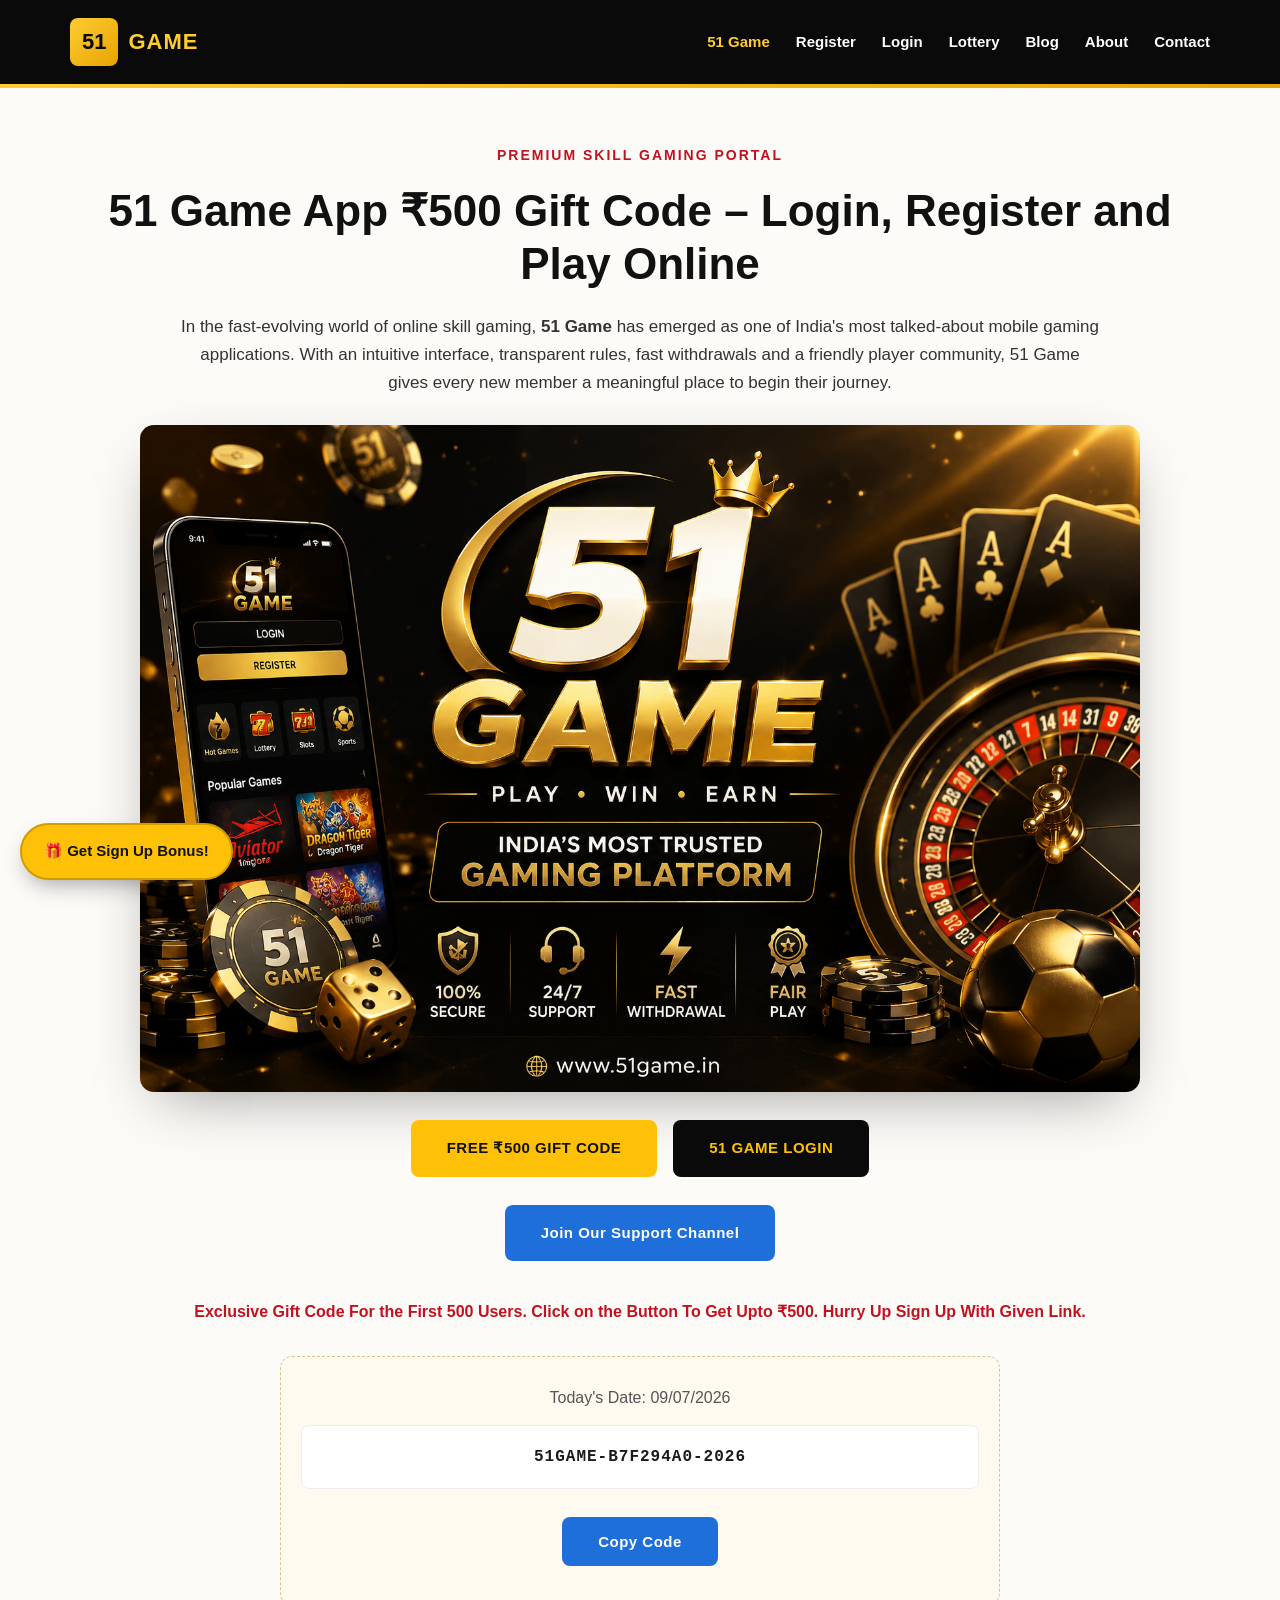
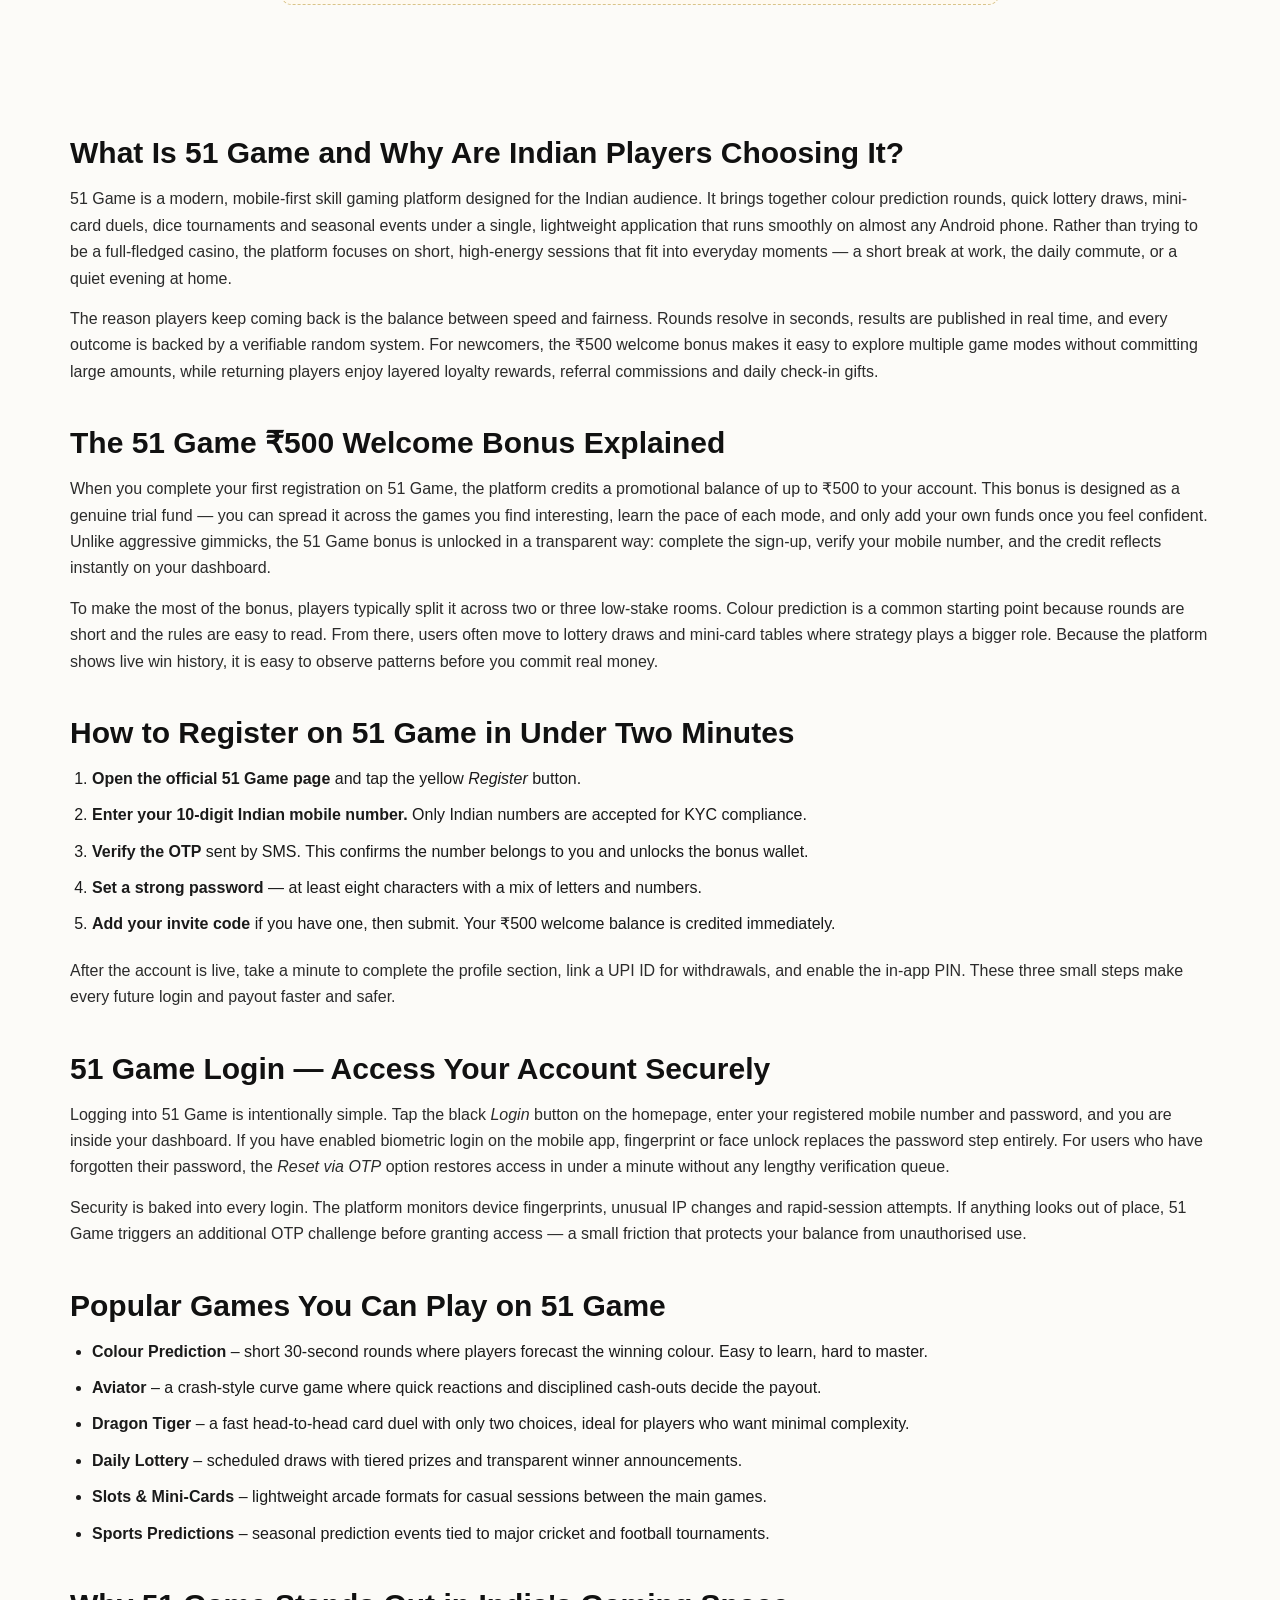
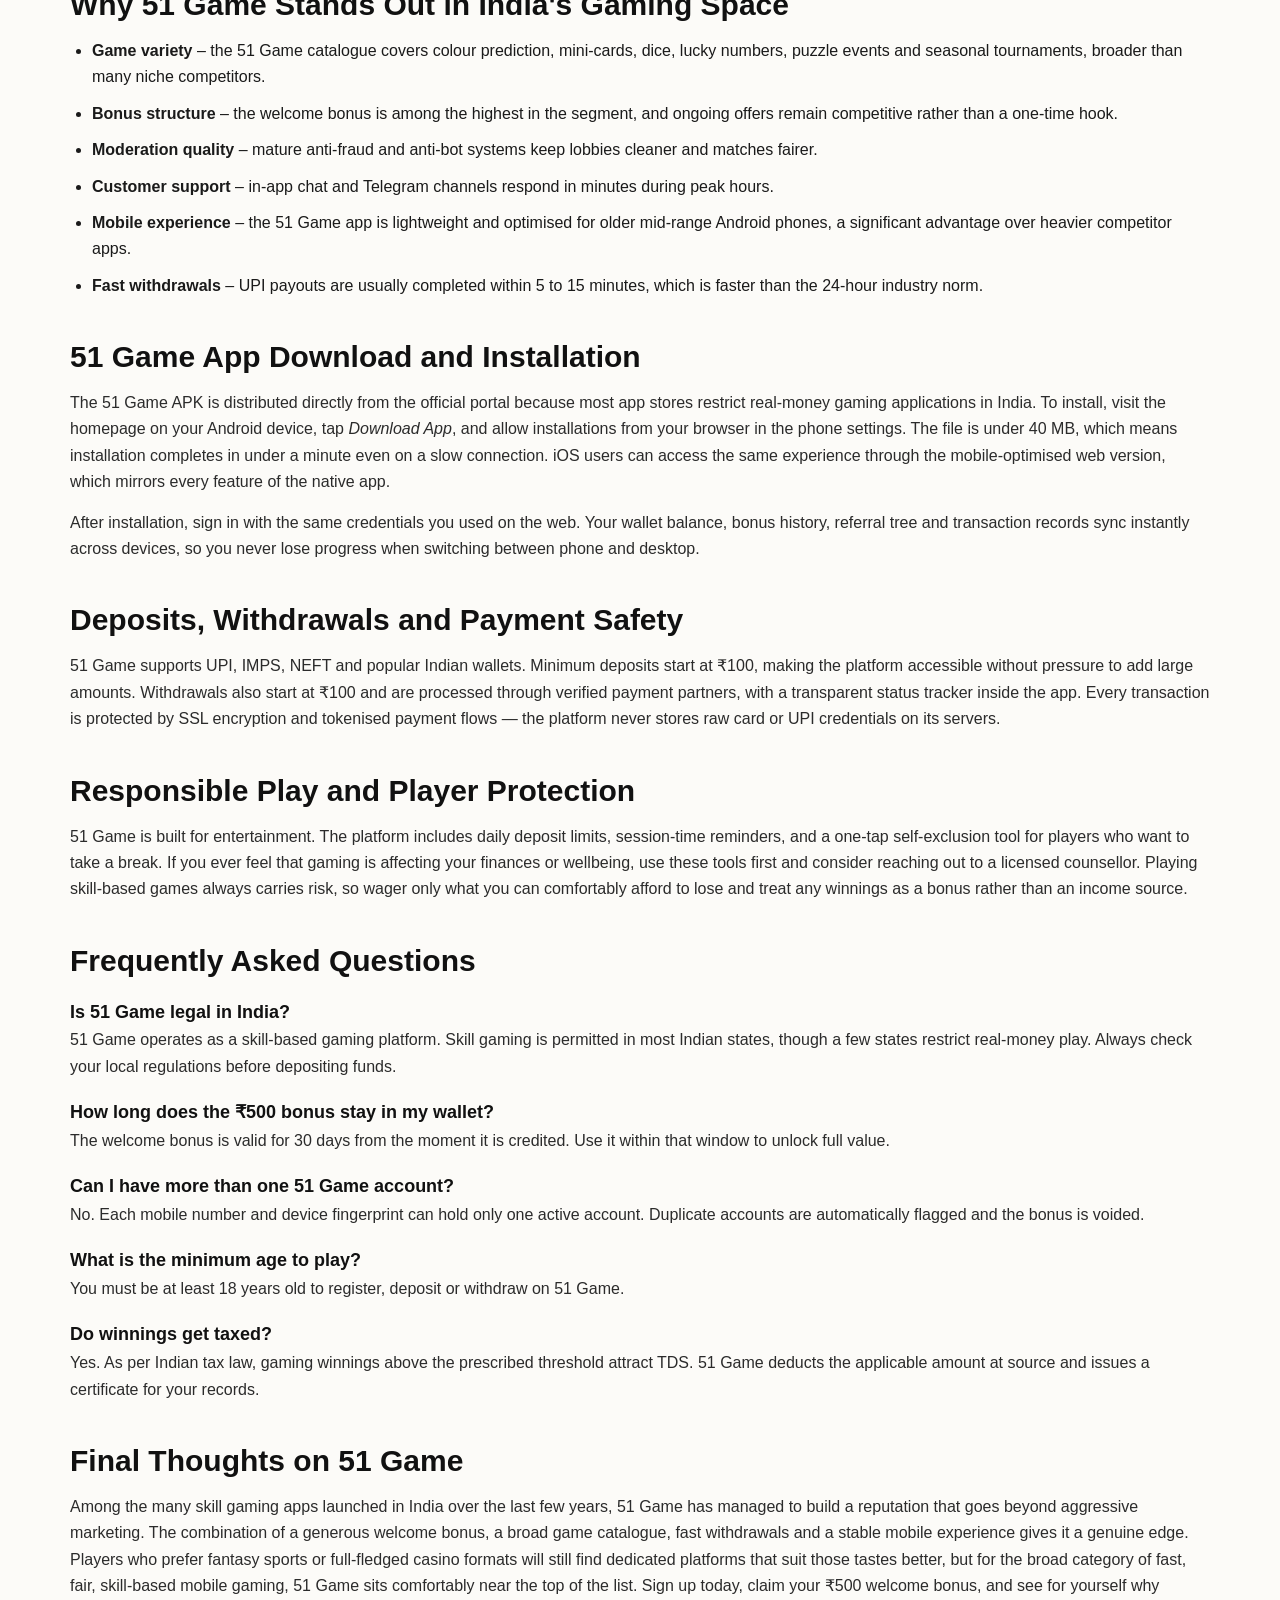
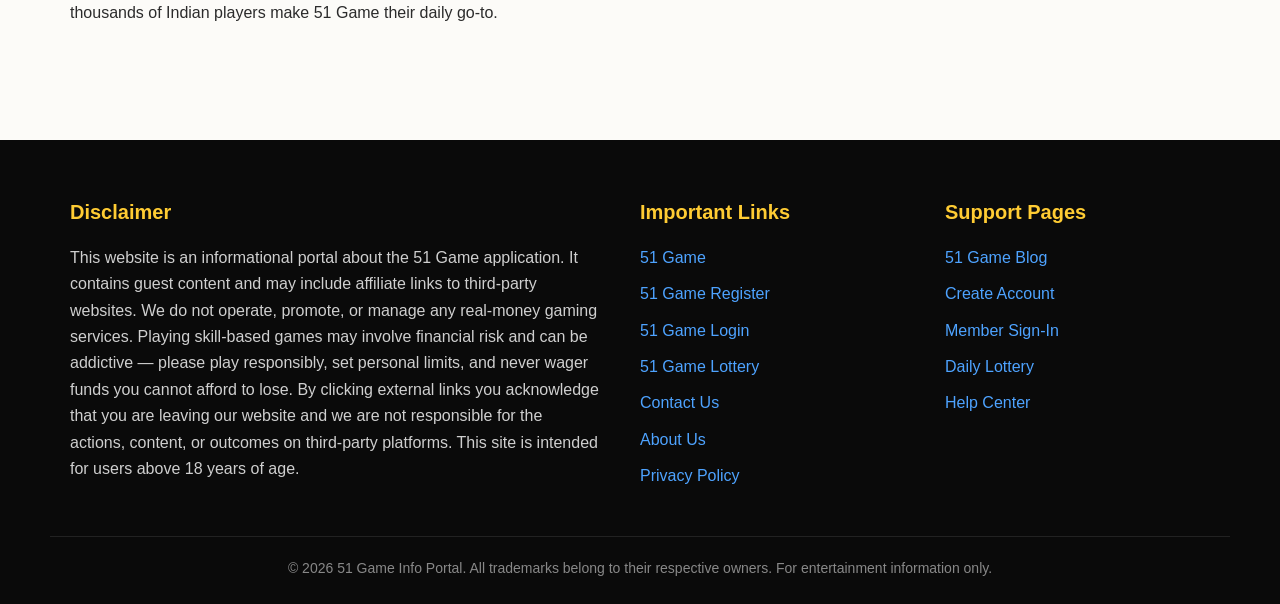
==== index.html @ 739ae926 "Add files via upload" ====
<!DOCTYPE html>
<html lang="en">
<head>
<meta charset="UTF-8">
<meta name="viewport" content="width=device-width, initial-scale=1.0">
<title>51 Game App ₹500 Bonus – Login, Register & Play Online | 51Game.in</title>
<meta name="description" content="51 Game is India's most trusted skill gaming platform. Get ₹500 sign-up bonus, fast withdrawals, 24/7 support & 100% secure play. Login, register & win daily.">
<meta name="keywords" content="51 Game, 51 Game App, 51 Game Login, 51 Game Register, 51 Game Bonus, 51game.in, 51 Game Download, 51 Game Colour Prediction, India Gaming App">
<meta name="author" content="51 Game Info Portal">
<meta name="robots" content="index, follow, max-snippet:-1, max-image-preview:large">
<link rel="canonical" href="https://51game.in/">

<!-- Open Graph -->
<meta property="og:type" content="website">
<meta property="og:site_name" content="51 Game">
<meta property="og:title" content="51 Game App ₹500 Bonus – Login, Register & Play Online">
<meta property="og:description" content="India's most trusted skill gaming platform. Claim your ₹500 welcome bonus, enjoy fast withdrawals and 24/7 support.">
<meta property="og:url" content="https://51game.in/">
<meta property="og:image" content="https://51game.in/images/51game-hero.png">
<meta property="og:image:width" content="1536">
<meta property="og:image:height" content="1024">
<meta property="og:locale" content="en_IN">

<!-- Twitter -->
<meta name="twitter:card" content="summary_large_image">
<meta name="twitter:title" content="51 Game App ₹500 Bonus – Login, Register & Play Online">
<meta name="twitter:description" content="India's most trusted skill gaming platform. Get ₹500 sign-up bonus and fast payouts.">
<meta name="twitter:image" content="https://51game.in/images/51game-hero.png">

<link rel="icon" href="/favicon.ico" type="image/x-icon">
<link rel="preload" as="image" href="images/51game-hero.png">

<!-- JSON-LD -->
<script type="application/ld+json">
{
  "@context": "https://schema.org",
  "@graph": [
    {
      "@type": "WebSite",
      "@id": "https://51game.in/#website",
      "url": "https://51game.in/",
      "name": "51 Game",
      "description": "51 Game India — skill gaming portal with ₹500 welcome bonus.",
      "inLanguage": "en-IN"
    },
    {
      "@type": "Organization",
      "@id": "https://51game.in/#org",
      "name": "51 Game",
      "url": "https://51game.in/",
      "logo": "https://51game.in/images/51game-hero.png",
      "sameAs": ["https://51game.in/"]
    },
    {
      "@type": "MobileApplication",
      "name": "51 Game App",
      "operatingSystem": "ANDROID",
      "applicationCategory": "GameApplication",
      "offers": {"@type": "Offer", "price": "0", "priceCurrency": "INR"},
      "aggregateRating": {"@type": "AggregateRating", "ratingValue": "4.8", "reviewCount": "12480"}
    },
    {
      "@type": "FAQPage",
      "mainEntity": [
        {"@type":"Question","name":"What is 51 Game?","acceptedAnswer":{"@type":"Answer","text":"51 Game is a skill-based mobile gaming platform in India offering colour prediction, lottery, mini-cards, dice and more with a ₹500 welcome bonus."}},
        {"@type":"Question","name":"How to register on 51 Game?","acceptedAnswer":{"@type":"Answer","text":"Click the Register button, enter your mobile number, verify OTP and set a secure password to start playing."}},
        {"@type":"Question","name":"Is 51 Game safe?","acceptedAnswer":{"@type":"Answer","text":"Yes, 51 Game uses SSL encryption, anti-fraud systems and verified payment gateways to keep every transaction secure."}},
        {"@type":"Question","name":"How fast are withdrawals?","acceptedAnswer":{"@type":"Answer","text":"Most 51 Game withdrawals are processed within 5-15 minutes to UPI or bank accounts."}}
      ]
    }
  ]
}
</script>

<link rel="stylesheet" href="styles.css">
</head>
<body>

<header class="site-header">
  <div class="container nav">
    <a href="/" class="logo" aria-label="51 Game Home">
      <span class="logo-mark">51</span><span class="logo-text">GAME</span>
    </a>
    <nav aria-label="Primary">
      <ul class="menu">
        <li><a href="#home" class="active">51 Game</a></li>
        <li><a href="#register">Register</a></li>
        <li><a href="#login">Login</a></li>
        <li><a href="#lottery">Lottery</a></li>
        <li><a href="#blog">Blog</a></li>
        <li><a href="#about">About</a></li>
        <li><a href="#contact">Contact</a></li>
      </ul>
    </nav>
  </div>
  <div class="header-stripe" aria-hidden="true"></div>
</header>

<main id="home">
  <section class="hero container">
    <p class="eyebrow">PREMIUM SKILL GAMING PORTAL</p>
    <h1>51 Game App ₹500 Gift Code – Login, Register and Play Online</h1>
    <p class="lede">
      In the fast-evolving world of online skill gaming, <strong>51 Game</strong> has emerged as one of India's most talked-about mobile gaming applications. With an intuitive interface, transparent rules, fast withdrawals and a friendly player community, 51 Game gives every new member a meaningful place to begin their journey.
    </p>

    <figure class="hero-figure">
      <img src="images/51game-hero.png" alt="51 Game India's most trusted gaming platform — play, win and earn with 100% secure, 24/7 support, fast withdrawal and fair play." width="1536" height="1024" loading="eager" fetchpriority="high">
    </figure>

    <div class="cta-row">
      <a href="#register" class="btn btn-gold">FREE ₹500 GIFT CODE</a>
      <a href="#login" class="btn btn-dark">51 GAME LOGIN</a>
    </div>
    <a href="#support" class="btn btn-blue">Join Our Support Channel</a>

    <p class="notice">Exclusive Gift Code For the First 500 Users. Click on the Button To Get Upto ₹500. Hurry Up Sign Up With Given Link.</p>

    <div class="code-card">
      <p class="code-date">Today's Date: <span id="today">09/07/2026</span></p>
      <div class="code-box" id="giftCode">51GAME-B7F294A0-2026</div>
      <button class="btn btn-blue" onclick="navigator.clipboard&&navigator.clipboard.writeText(document.getElementById('giftCode').innerText)">Copy Code</button>
    </div>
  </section>

  <section class="section container" id="about">
    <h2>What Is 51 Game and Why Are Indian Players Choosing It?</h2>
    <p>51 Game is a modern, mobile-first skill gaming platform designed for the Indian audience. It brings together colour prediction rounds, quick lottery draws, mini-card duels, dice tournaments and seasonal events under a single, lightweight application that runs smoothly on almost any Android phone. Rather than trying to be a full-fledged casino, the platform focuses on short, high-energy sessions that fit into everyday moments — a short break at work, the daily commute, or a quiet evening at home.</p>
    <p>The reason players keep coming back is the balance between speed and fairness. Rounds resolve in seconds, results are published in real time, and every outcome is backed by a verifiable random system. For newcomers, the ₹500 welcome bonus makes it easy to explore multiple game modes without committing large amounts, while returning players enjoy layered loyalty rewards, referral commissions and daily check-in gifts.</p>

    <h2>The 51 Game ₹500 Welcome Bonus Explained</h2>
    <p>When you complete your first registration on 51 Game, the platform credits a promotional balance of up to ₹500 to your account. This bonus is designed as a genuine trial fund — you can spread it across the games you find interesting, learn the pace of each mode, and only add your own funds once you feel confident. Unlike aggressive gimmicks, the 51 Game bonus is unlocked in a transparent way: complete the sign-up, verify your mobile number, and the credit reflects instantly on your dashboard.</p>
    <p>To make the most of the bonus, players typically split it across two or three low-stake rooms. Colour prediction is a common starting point because rounds are short and the rules are easy to read. From there, users often move to lottery draws and mini-card tables where strategy plays a bigger role. Because the platform shows live win history, it is easy to observe patterns before you commit real money.</p>

    <h2>How to Register on 51 Game in Under Two Minutes</h2>
    <ol>
      <li><strong>Open the official 51 Game page</strong> and tap the yellow <em>Register</em> button.</li>
      <li><strong>Enter your 10-digit Indian mobile number.</strong> Only Indian numbers are accepted for KYC compliance.</li>
      <li><strong>Verify the OTP</strong> sent by SMS. This confirms the number belongs to you and unlocks the bonus wallet.</li>
      <li><strong>Set a strong password</strong> — at least eight characters with a mix of letters and numbers.</li>
      <li><strong>Add your invite code</strong> if you have one, then submit. Your ₹500 welcome balance is credited immediately.</li>
    </ol>
    <p>After the account is live, take a minute to complete the profile section, link a UPI ID for withdrawals, and enable the in-app PIN. These three small steps make every future login and payout faster and safer.</p>

    <h2>51 Game Login — Access Your Account Securely</h2>
    <p>Logging into 51 Game is intentionally simple. Tap the black <em>Login</em> button on the homepage, enter your registered mobile number and password, and you are inside your dashboard. If you have enabled biometric login on the mobile app, fingerprint or face unlock replaces the password step entirely. For users who have forgotten their password, the <em>Reset via OTP</em> option restores access in under a minute without any lengthy verification queue.</p>
    <p>Security is baked into every login. The platform monitors device fingerprints, unusual IP changes and rapid-session attempts. If anything looks out of place, 51 Game triggers an additional OTP challenge before granting access — a small friction that protects your balance from unauthorised use.</p>

    <h2>Popular Games You Can Play on 51 Game</h2>
    <ul class="feature-list">
      <li><strong>Colour Prediction</strong> – short 30-second rounds where players forecast the winning colour. Easy to learn, hard to master.</li>
      <li><strong>Aviator</strong> – a crash-style curve game where quick reactions and disciplined cash-outs decide the payout.</li>
      <li><strong>Dragon Tiger</strong> – a fast head-to-head card duel with only two choices, ideal for players who want minimal complexity.</li>
      <li><strong>Daily Lottery</strong> – scheduled draws with tiered prizes and transparent winner announcements.</li>
      <li><strong>Slots & Mini-Cards</strong> – lightweight arcade formats for casual sessions between the main games.</li>
      <li><strong>Sports Predictions</strong> – seasonal prediction events tied to major cricket and football tournaments.</li>
    </ul>

    <h2>Why 51 Game Stands Out in India's Gaming Space</h2>
    <ul class="feature-list">
      <li><strong>Game variety</strong> – the 51 Game catalogue covers colour prediction, mini-cards, dice, lucky numbers, puzzle events and seasonal tournaments, broader than many niche competitors.</li>
      <li><strong>Bonus structure</strong> – the welcome bonus is among the highest in the segment, and ongoing offers remain competitive rather than a one-time hook.</li>
      <li><strong>Moderation quality</strong> – mature anti-fraud and anti-bot systems keep lobbies cleaner and matches fairer.</li>
      <li><strong>Customer support</strong> – in-app chat and Telegram channels respond in minutes during peak hours.</li>
      <li><strong>Mobile experience</strong> – the 51 Game app is lightweight and optimised for older mid-range Android phones, a significant advantage over heavier competitor apps.</li>
      <li><strong>Fast withdrawals</strong> – UPI payouts are usually completed within 5 to 15 minutes, which is faster than the 24-hour industry norm.</li>
    </ul>

    <h2>51 Game App Download and Installation</h2>
    <p>The 51 Game APK is distributed directly from the official portal because most app stores restrict real-money gaming applications in India. To install, visit the homepage on your Android device, tap <em>Download App</em>, and allow installations from your browser in the phone settings. The file is under 40 MB, which means installation completes in under a minute even on a slow connection. iOS users can access the same experience through the mobile-optimised web version, which mirrors every feature of the native app.</p>
    <p>After installation, sign in with the same credentials you used on the web. Your wallet balance, bonus history, referral tree and transaction records sync instantly across devices, so you never lose progress when switching between phone and desktop.</p>

    <h2>Deposits, Withdrawals and Payment Safety</h2>
    <p>51 Game supports UPI, IMPS, NEFT and popular Indian wallets. Minimum deposits start at ₹100, making the platform accessible without pressure to add large amounts. Withdrawals also start at ₹100 and are processed through verified payment partners, with a transparent status tracker inside the app. Every transaction is protected by SSL encryption and tokenised payment flows — the platform never stores raw card or UPI credentials on its servers.</p>

    <h2>Responsible Play and Player Protection</h2>
    <p>51 Game is built for entertainment. The platform includes daily deposit limits, session-time reminders, and a one-tap self-exclusion tool for players who want to take a break. If you ever feel that gaming is affecting your finances or wellbeing, use these tools first and consider reaching out to a licensed counsellor. Playing skill-based games always carries risk, so wager only what you can comfortably afford to lose and treat any winnings as a bonus rather than an income source.</p>

    <h2>Frequently Asked Questions</h2>
    <div class="faq">
      <h3>Is 51 Game legal in India?</h3>
      <p>51 Game operates as a skill-based gaming platform. Skill gaming is permitted in most Indian states, though a few states restrict real-money play. Always check your local regulations before depositing funds.</p>

      <h3>How long does the ₹500 bonus stay in my wallet?</h3>
      <p>The welcome bonus is valid for 30 days from the moment it is credited. Use it within that window to unlock full value.</p>

      <h3>Can I have more than one 51 Game account?</h3>
      <p>No. Each mobile number and device fingerprint can hold only one active account. Duplicate accounts are automatically flagged and the bonus is voided.</p>

      <h3>What is the minimum age to play?</h3>
      <p>You must be at least 18 years old to register, deposit or withdraw on 51 Game.</p>

      <h3>Do winnings get taxed?</h3>
      <p>Yes. As per Indian tax law, gaming winnings above the prescribed threshold attract TDS. 51 Game deducts the applicable amount at source and issues a certificate for your records.</p>
    </div>

    <h2>Final Thoughts on 51 Game</h2>
    <p>Among the many skill gaming apps launched in India over the last few years, 51 Game has managed to build a reputation that goes beyond aggressive marketing. The combination of a generous welcome bonus, a broad game catalogue, fast withdrawals and a stable mobile experience gives it a genuine edge. Players who prefer fantasy sports or full-fledged casino formats will still find dedicated platforms that suit those tastes better, but for the broad category of fast, fair, skill-based mobile gaming, 51 Game sits comfortably near the top of the list. Sign up today, claim your ₹500 welcome bonus, and see for yourself why thousands of Indian players make 51 Game their daily go-to.</p>
  </section>
</main>

<footer class="site-footer" id="contact">
  <div class="container footer-grid">
    <div>
      <h4 class="footer-title">Disclaimer</h4>
      <p>This website is an informational portal about the 51 Game application. It contains guest content and may include affiliate links to third-party websites. We do not operate, promote, or manage any real-money gaming services. Playing skill-based games may involve financial risk and can be addictive — please play responsibly, set personal limits, and never wager funds you cannot afford to lose. By clicking external links you acknowledge that you are leaving our website and we are not responsible for the actions, content, or outcomes on third-party platforms. This site is intended for users above 18 years of age.</p>
    </div>
    <div>
      <h4 class="footer-title">Important Links</h4>
      <ul class="footer-links">
        <li><a href="#home">51 Game</a></li>
        <li><a href="#register">51 Game Register</a></li>
        <li><a href="#login">51 Game Login</a></li>
        <li><a href="#lottery">51 Game Lottery</a></li>
        <li><a href="#contact">Contact Us</a></li>
        <li><a href="#about">About Us</a></li>
        <li><a href="privacy.html">Privacy Policy</a></li>
      </ul>
    </div>
    <div>
      <h4 class="footer-title">Support Pages</h4>
      <ul class="footer-links">
        <li><a href="#blog">51 Game Blog</a></li>
        <li><a href="#register">Create Account</a></li>
        <li><a href="#login">Member Sign-In</a></li>
        <li><a href="#lottery">Daily Lottery</a></li>
        <li><a href="#support">Help Center</a></li>
      </ul>
    </div>
  </div>
  <div class="container copyright">© 2026 51 Game Info Portal. All trademarks belong to their respective owners. For entertainment information only.</div>
</footer>

<a href="#register" class="bonus-fab" aria-label="Get Sign Up Bonus">🎁 Get Sign Up Bonus!</a>

</body>
</html>
---- styles.css ----
*{box-sizing:border-box;margin:0;padding:0}
html{scroll-behavior:smooth}
body{font-family:'Segoe UI',Tahoma,sans-serif;background:#fcfbf8;color:#1a1a1a;line-height:1.65;-webkit-font-smoothing:antialiased}
img{max-width:100%;height:auto;display:block}
a{color:inherit;text-decoration:none}
.container{max-width:1180px;margin:0 auto;padding:0 20px}
.site-header{background:#0a0a0a;color:#fff}
.nav{display:flex;align-items:center;justify-content:space-between;padding:18px 20px;flex-wrap:wrap;gap:14px}
.logo{display:flex;align-items:center;gap:10px}
.logo-mark{background:linear-gradient(135deg,#ffcc33,#e8a400);color:#0a0a0a;font-weight:900;padding:6px 12px;border-radius:8px;font-size:22px}
.logo-text{color:#ffcc33;font-weight:800;font-size:22px;letter-spacing:1px}
.menu{list-style:none;display:flex;gap:26px;flex-wrap:wrap}
.menu a{font-weight:600;font-size:15px;transition:color .2s}
.menu a:hover,.menu a.active{color:#ffcc33}
.header-stripe{height:4px;background:linear-gradient(90deg,#ffcc33,#e8a400)}
.hero{text-align:center;padding:56px 20px 40px}
.eyebrow{color:#c1121f;font-weight:800;letter-spacing:2px;font-size:14px;margin-bottom:18px}
.hero h1{font-size:clamp(28px,4vw,44px);font-weight:800;line-height:1.2;margin-bottom:22px;color:#111}
.lede{max-width:920px;margin:0 auto 28px;font-size:17px;color:#333}
.hero-figure{margin:28px auto;max-width:1000px;border-radius:14px;overflow:hidden;box-shadow:0 20px 60px -20px rgba(0,0,0,.4)}
.cta-row{display:flex;gap:16px;justify-content:center;flex-wrap:wrap;margin:28px 0 18px}
.btn{display:inline-block;padding:16px 36px;font-weight:800;letter-spacing:.5px;border-radius:8px;border:none;cursor:pointer;font-size:15px;transition:transform .15s,box-shadow .2s;text-align:center}
.btn:hover{transform:translateY(-2px);box-shadow:0 10px 24px -8px rgba(0,0,0,.3)}
.btn-gold{background:#ffc107;color:#111}
.btn-dark{background:#0a0a0a;color:#ffc107}
.btn-blue{background:#1e6fd9;color:#fff;margin:10px auto;display:inline-block}
.notice{color:#c1121f;font-weight:700;max-width:900px;margin:28px auto;font-size:16px}
.code-card{max-width:720px;margin:30px auto;border:1px dashed #d9c48a;border-radius:12px;padding:28px 20px;background:#fffaf0}
.code-date{color:#555;margin-bottom:14px}
.code-box{background:#fff;border:1px solid #eee;padding:18px;font-family:'Courier New',monospace;font-weight:700;letter-spacing:1px;border-radius:8px;margin-bottom:18px;font-size:16px;word-break:break-all}
.section{padding:20px 20px 60px}
.section h2{font-size:clamp(22px,2.6vw,30px);margin:38px 0 14px;color:#111;font-weight:800;line-height:1.3}
.section p{margin-bottom:14px;color:#2b2b2b;font-size:16px}
.section ol,.section ul{margin:12px 0 20px 22px}
.section li{margin-bottom:10px}
.feature-list{list-style:disc}
.faq h3{font-size:18px;margin-top:18px;color:#111}
.site-footer{background:#0a0a0a;color:#cfcfcf;padding:56px 0 24px;margin-top:40px}
.footer-grid{display:grid;grid-template-columns:2fr 1fr 1fr;gap:40px}
.footer-title{color:#ffcc33;font-size:20px;margin-bottom:16px;font-weight:800}
.footer-links{list-style:none}
.footer-links li{margin-bottom:10px}
.footer-links a{color:#4ea3ff}
.footer-links a:hover{text-decoration:underline}
.copyright{border-top:1px solid #222;margin-top:36px;padding-top:20px;text-align:center;color:#888;font-size:14px}
.bonus-fab{position:fixed;bottom:20px;left:20px;background:#ffc107;color:#111;padding:14px 22px;font-weight:800;border-radius:30px;border:2px solid #d19b00;box-shadow:0 10px 24px -8px rgba(0,0,0,.4);z-index:99;font-size:15px}
.bonus-fab:hover{transform:translateY(-2px)}
@media(max-width:820px){.menu{gap:14px;font-size:14px}.footer-grid{grid-template-columns:1fr}.hero{padding-top:30px}}
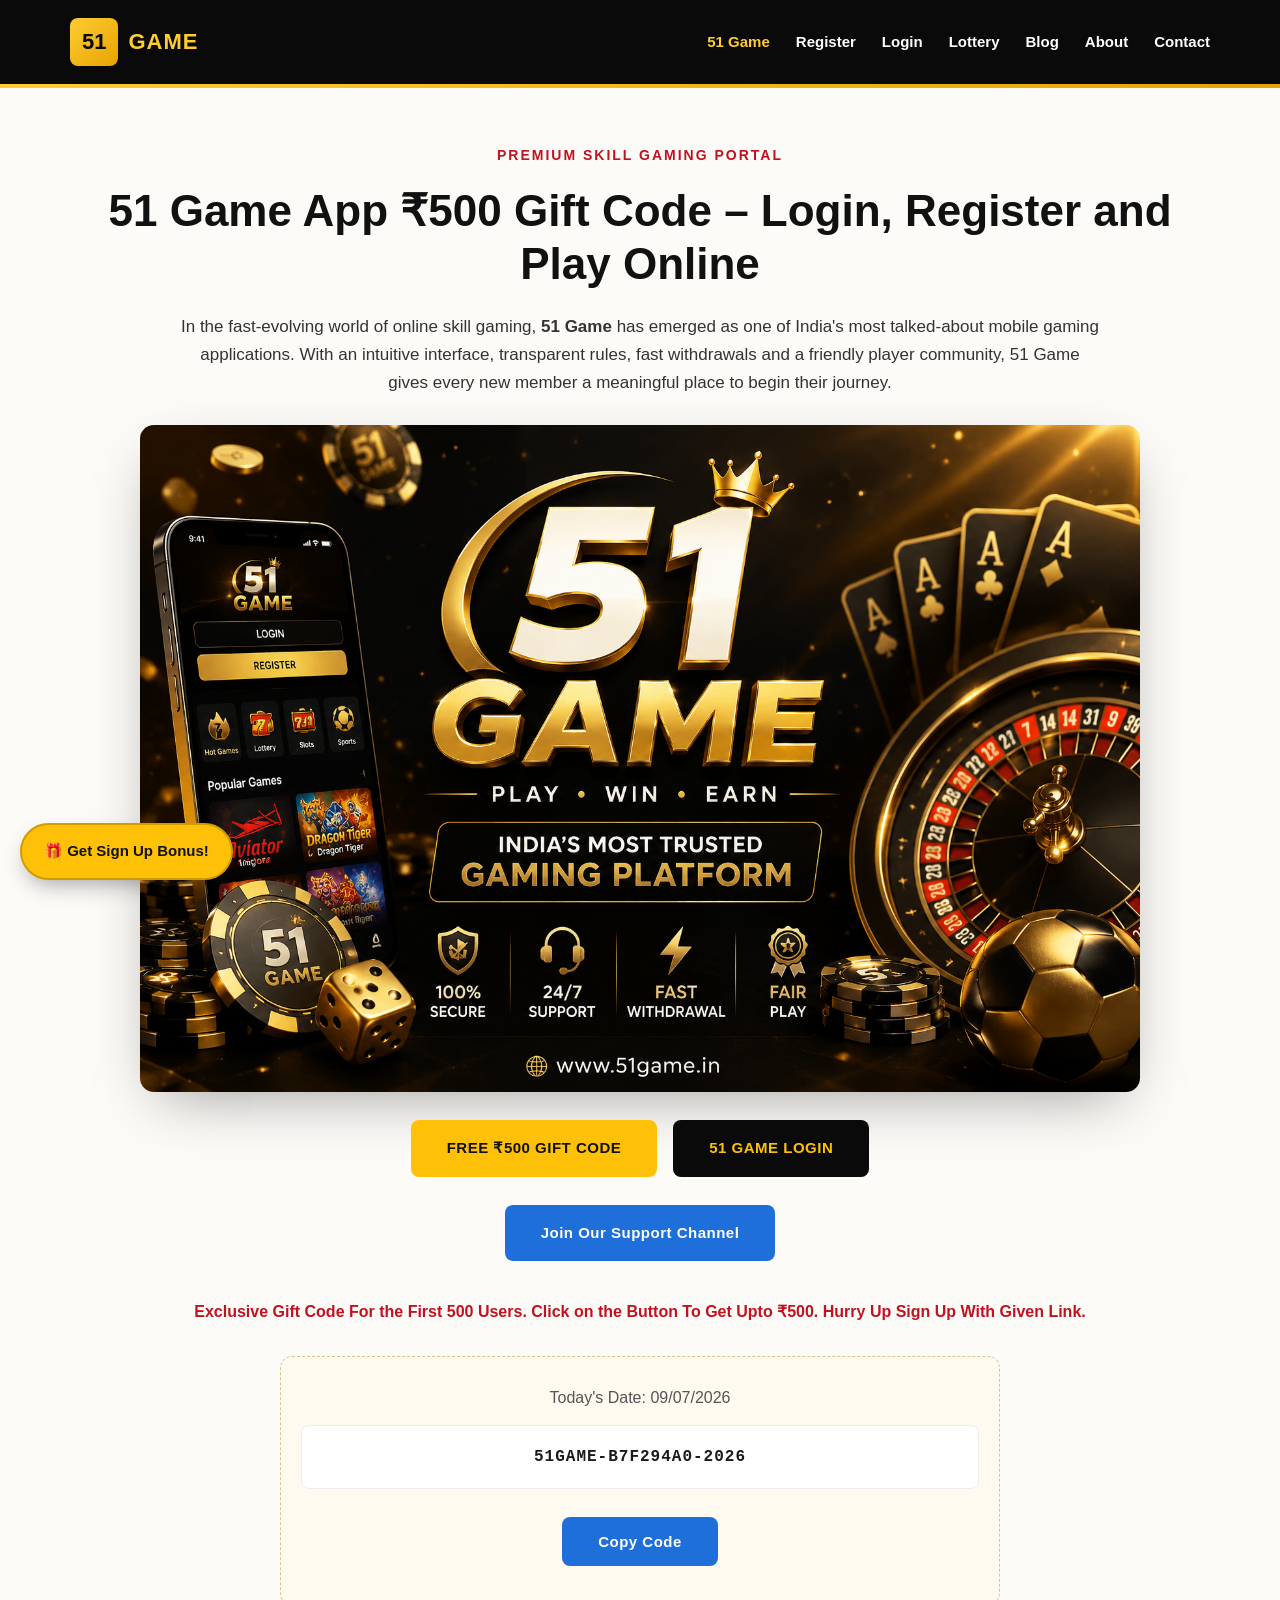
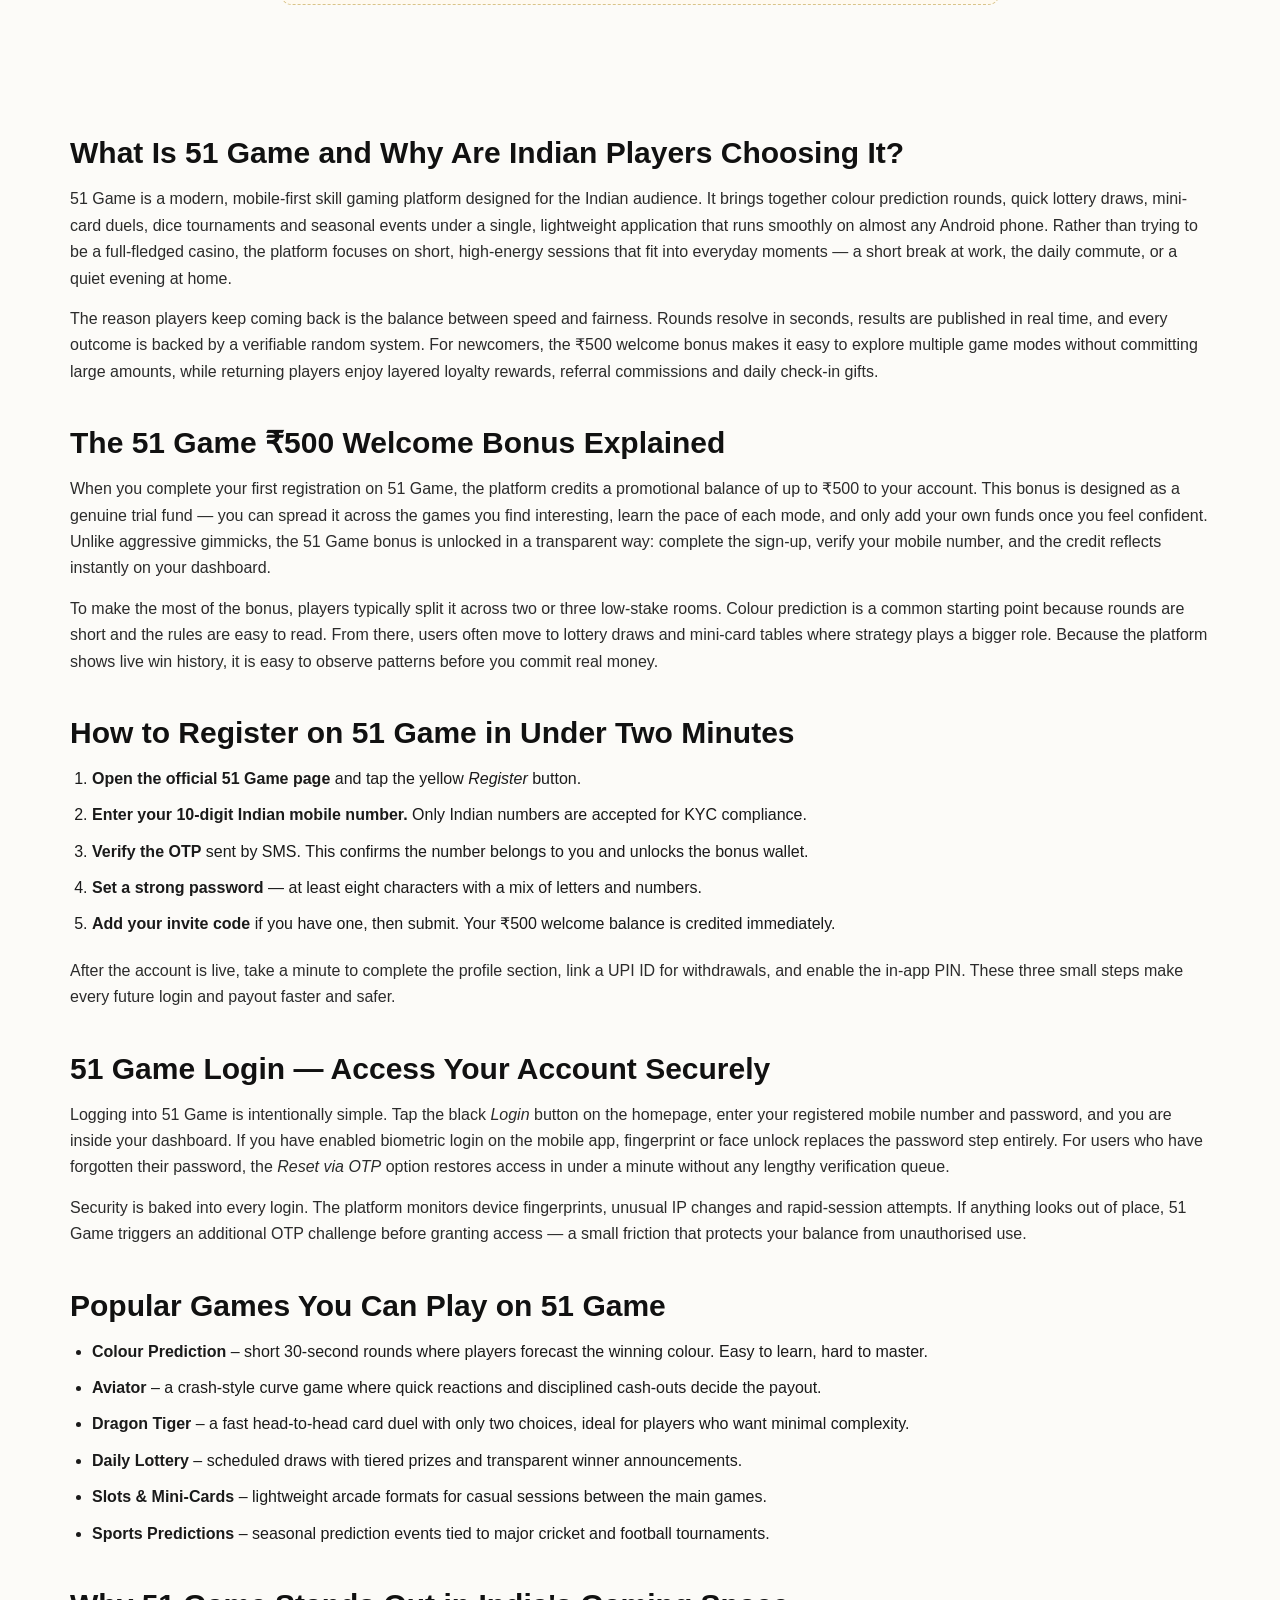
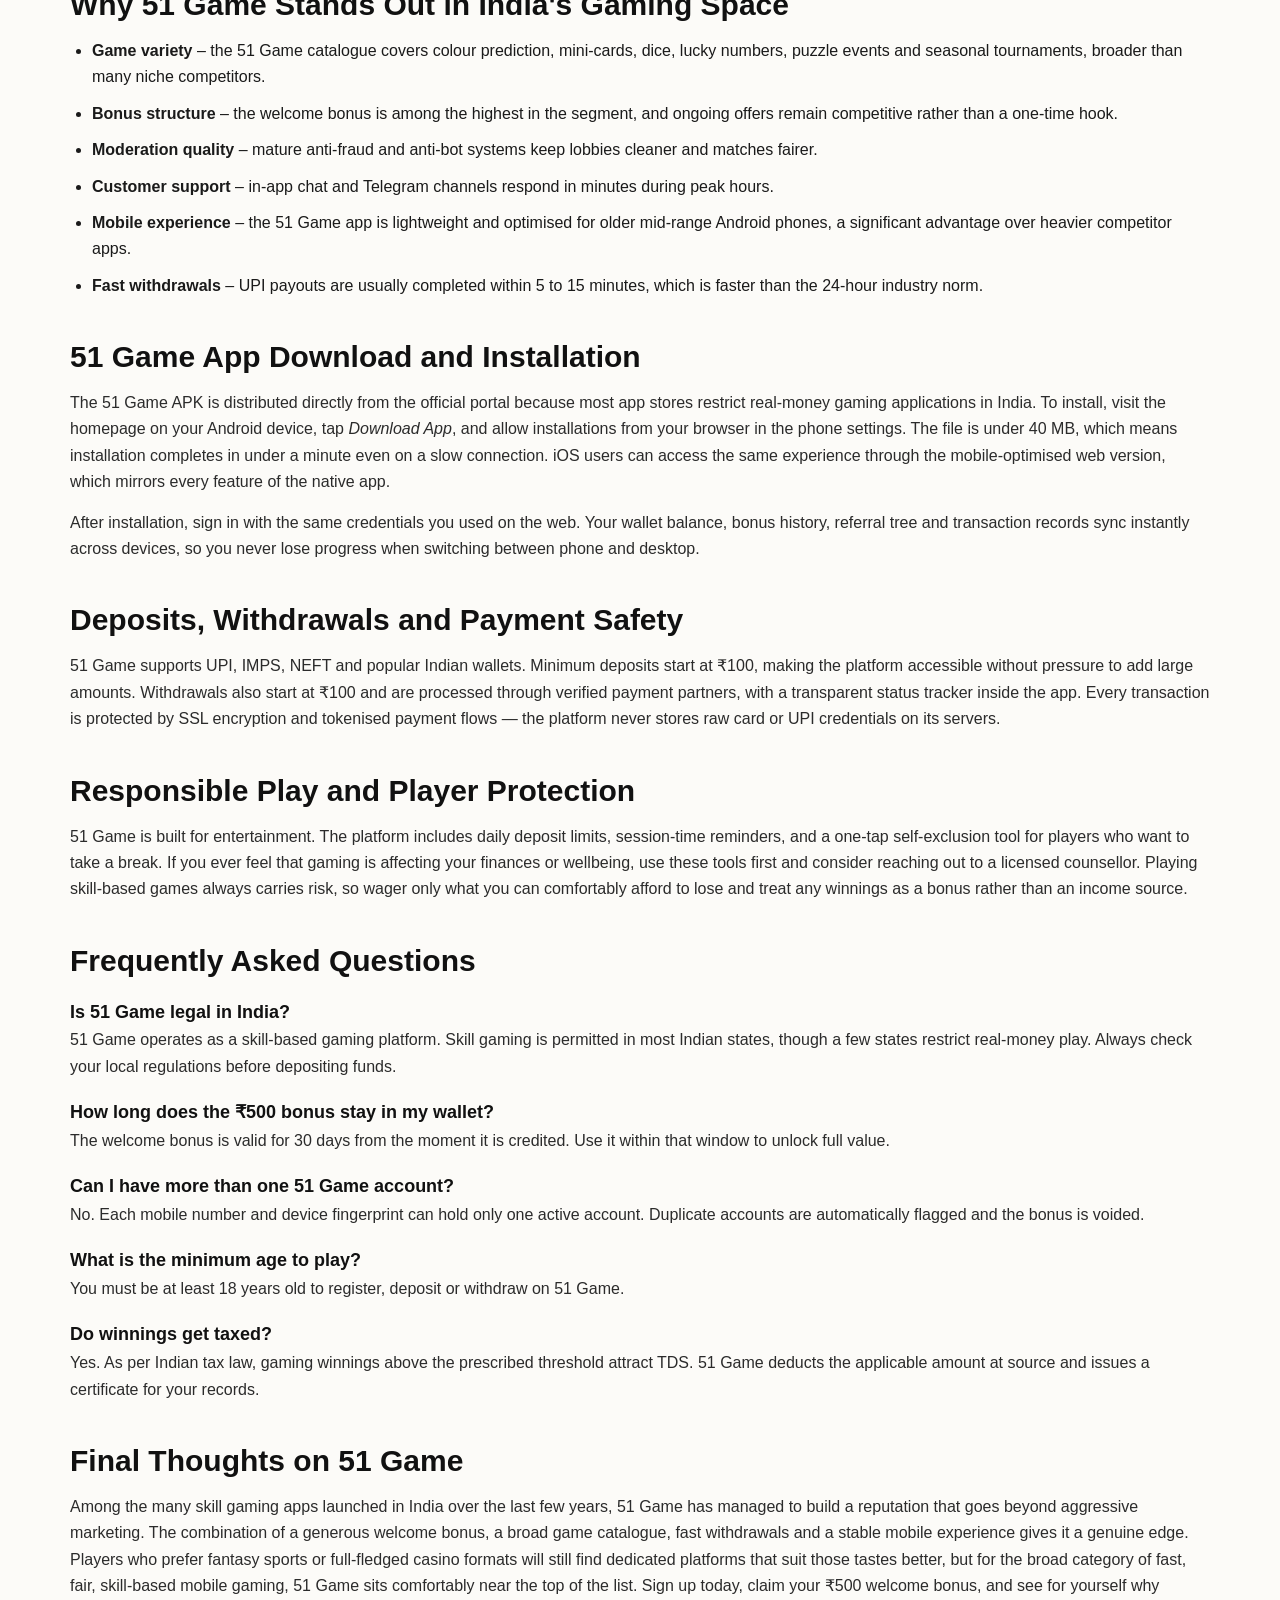
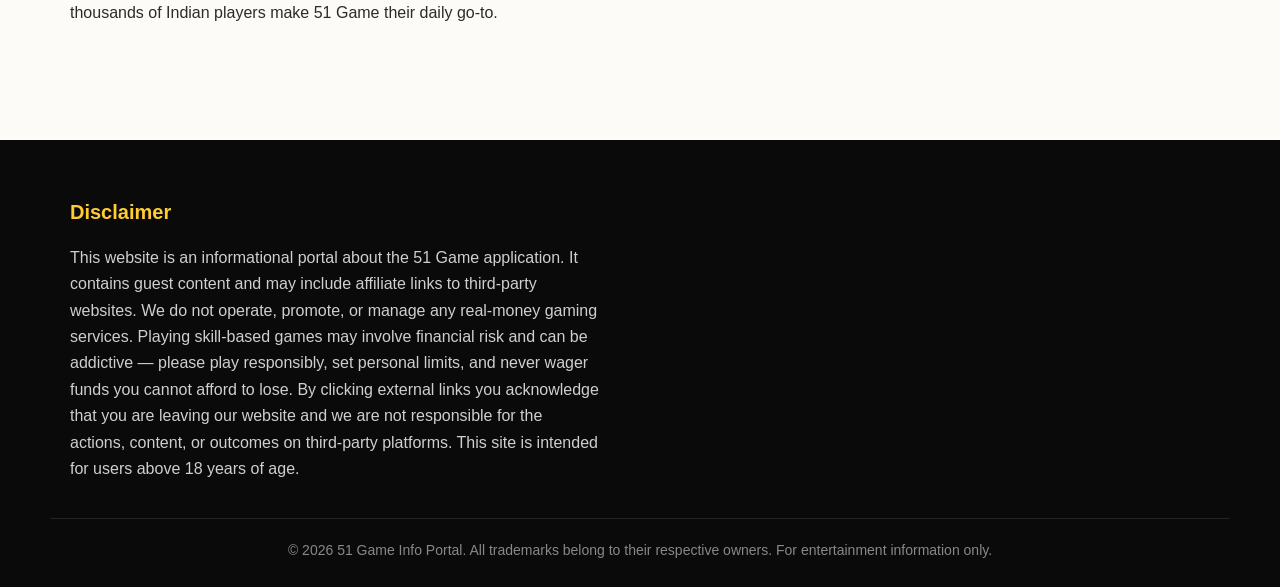
==== commit a4d1f8bd: "Update index.html" ====
--- a/index.html
+++ b/index.html
@@ -8,14 +8,14 @@
 <meta name="keywords" content="51 Game, 51 Game App, 51 Game Login, 51 Game Register, 51 Game Bonus, 51game.in, 51 Game Download, 51 Game Colour Prediction, India Gaming App">
 <meta name="author" content="51 Game Info Portal">
 <meta name="robots" content="index, follow, max-snippet:-1, max-image-preview:large">
-<link rel="canonical" href="https://51game.in/">
+<link rel="canonical" href="https://51game.hindisuccessstories.in/">
 
 <!-- Open Graph -->
 <meta property="og:type" content="website">
 <meta property="og:site_name" content="51 Game">
 <meta property="og:title" content="51 Game App ₹500 Bonus – Login, Register & Play Online">
 <meta property="og:description" content="India's most trusted skill gaming platform. Claim your ₹500 welcome bonus, enjoy fast withdrawals and 24/7 support.">
-<meta property="og:url" content="https://51game.in/">
+<meta property="og:url" content="https://51game.hindisuccessstories.in/">
 <meta property="og:image" content="https://51game.in/images/51game-hero.png">
 <meta property="og:image:width" content="1536">
 <meta property="og:image:height" content="1024">
@@ -37,17 +37,17 @@
   "@graph": [
     {
       "@type": "WebSite",
-      "@id": "https://51game.in/#website",
-      "url": "https://51game.in/",
+      "@id": "https://51game.hindisuccessstories.in/#website",
+      "url": "https://51game.hindisuccessstories.in/",
       "name": "51 Game",
       "description": "51 Game India — skill gaming portal with ₹500 welcome bonus.",
       "inLanguage": "en-IN"
     },
     {
       "@type": "Organization",
-      "@id": "https://51game.in/#org",
+      "@id": "https://51game.hindisuccessstories.in/#org",
       "name": "51 Game",
-      "url": "https://51game.in/",
+      "url": "https://51game.hindisuccessstories.in/",
       "logo": "https://51game.in/images/51game-hero.png",
       "sameAs": ["https://51game.in/"]
     },
@@ -206,25 +206,9 @@
       <p>This website is an informational portal about the 51 Game application. It contains guest content and may include affiliate links to third-party websites. We do not operate, promote, or manage any real-money gaming services. Playing skill-based games may involve financial risk and can be addictive — please play responsibly, set personal limits, and never wager funds you cannot afford to lose. By clicking external links you acknowledge that you are leaving our website and we are not responsible for the actions, content, or outcomes on third-party platforms. This site is intended for users above 18 years of age.</p>
     </div>
     <div>
-      <h4 class="footer-title">Important Links</h4>
-      <ul class="footer-links">
-        <li><a href="#home">51 Game</a></li>
-        <li><a href="#register">51 Game Register</a></li>
-        <li><a href="#login">51 Game Login</a></li>
-        <li><a href="#lottery">51 Game Lottery</a></li>
-        <li><a href="#contact">Contact Us</a></li>
-        <li><a href="#about">About Us</a></li>
-        <li><a href="privacy.html">Privacy Policy</a></li>
       </ul>
     </div>
     <div>
-      <h4 class="footer-title">Support Pages</h4>
-      <ul class="footer-links">
-        <li><a href="#blog">51 Game Blog</a></li>
-        <li><a href="#register">Create Account</a></li>
-        <li><a href="#login">Member Sign-In</a></li>
-        <li><a href="#lottery">Daily Lottery</a></li>
-        <li><a href="#support">Help Center</a></li>
       </ul>
     </div>
   </div>
@@ -234,4 +218,4 @@
 <a href="#register" class="bonus-fab" aria-label="Get Sign Up Bonus">🎁 Get Sign Up Bonus!</a>
 
 </body>
-</html>+</html>
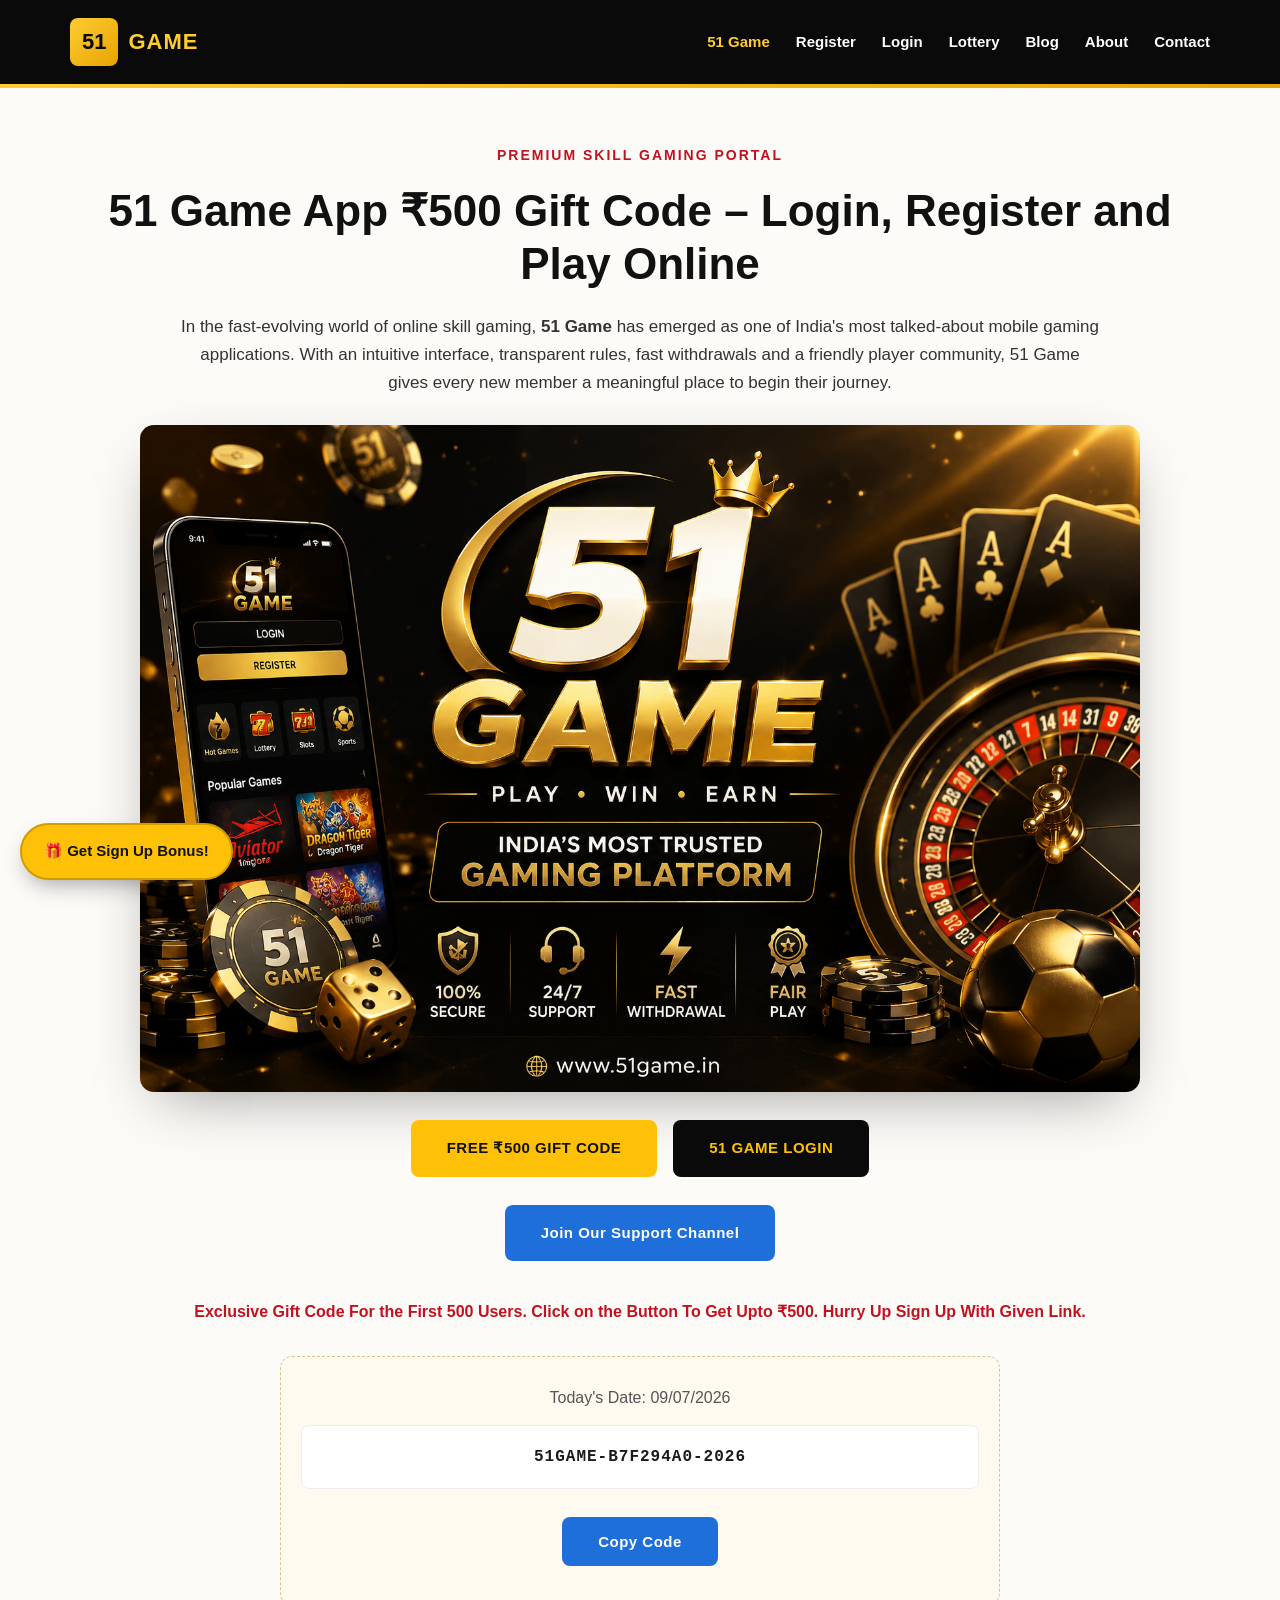
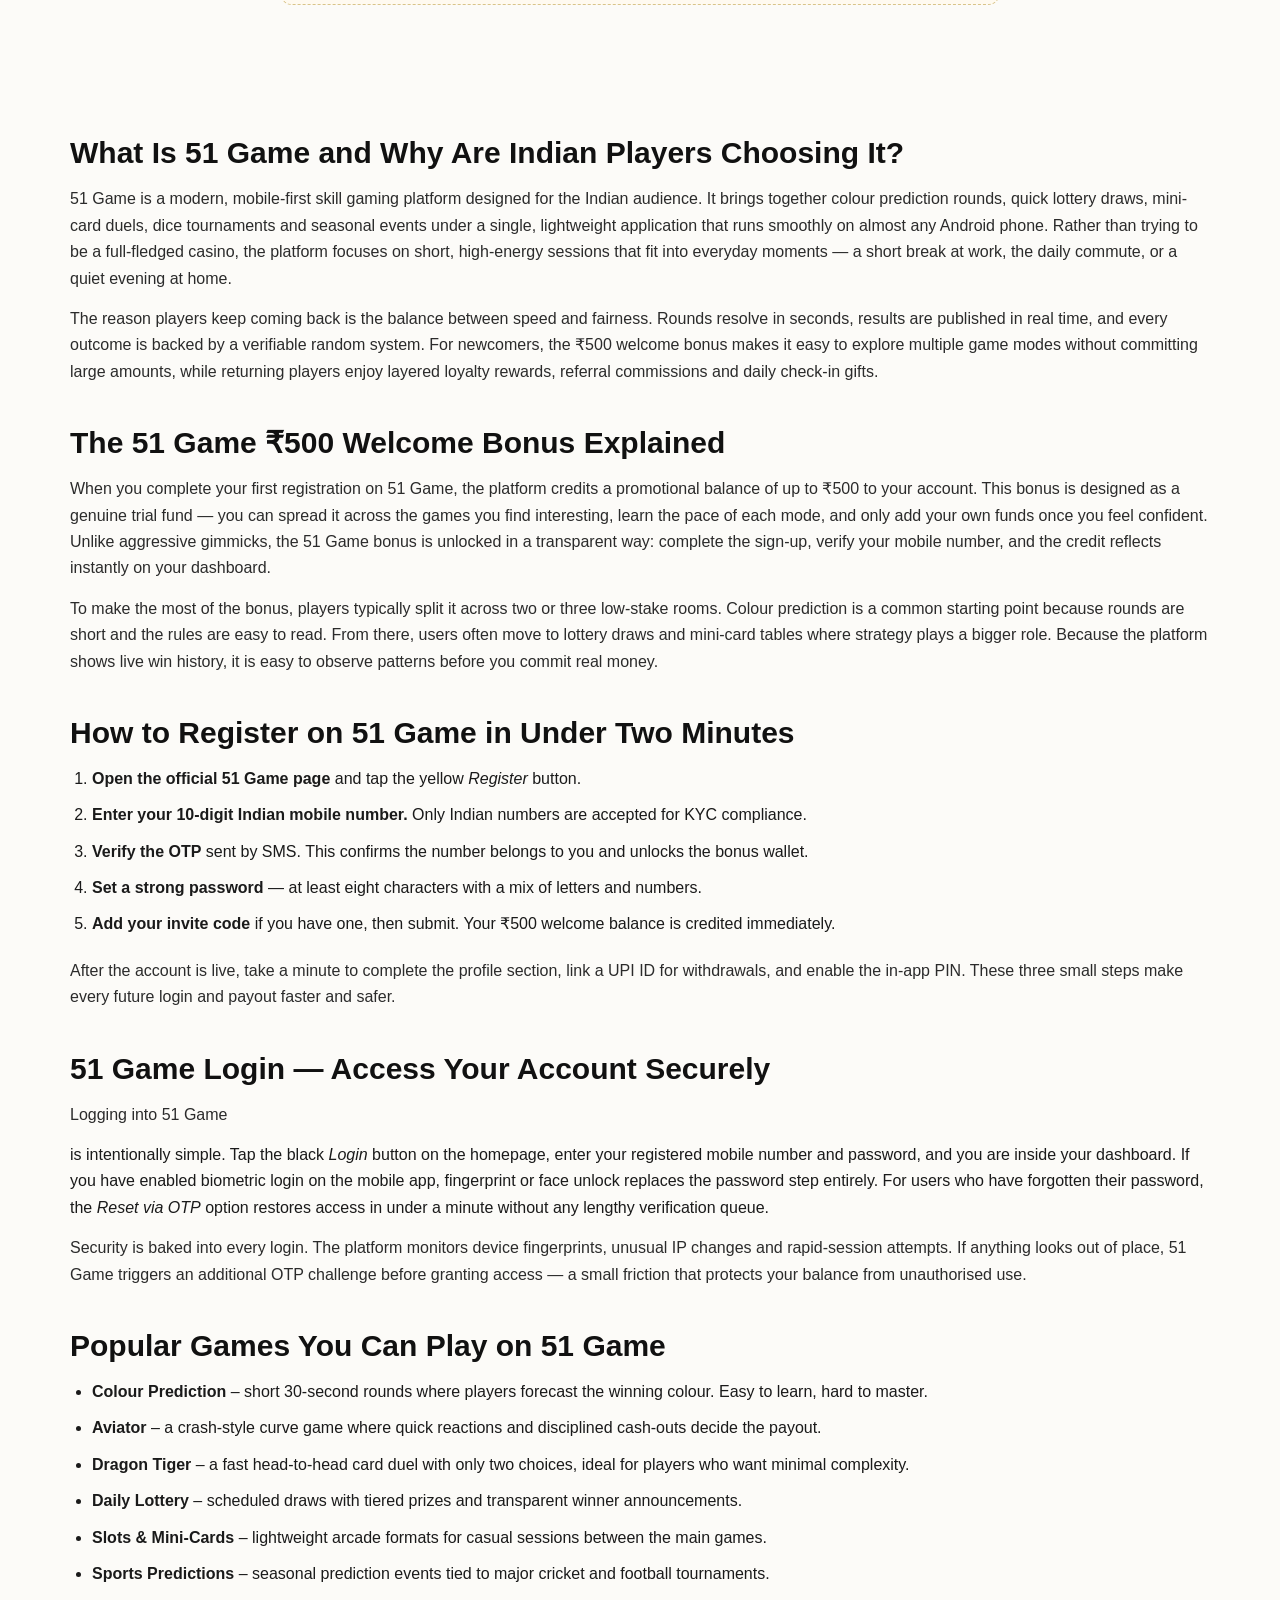
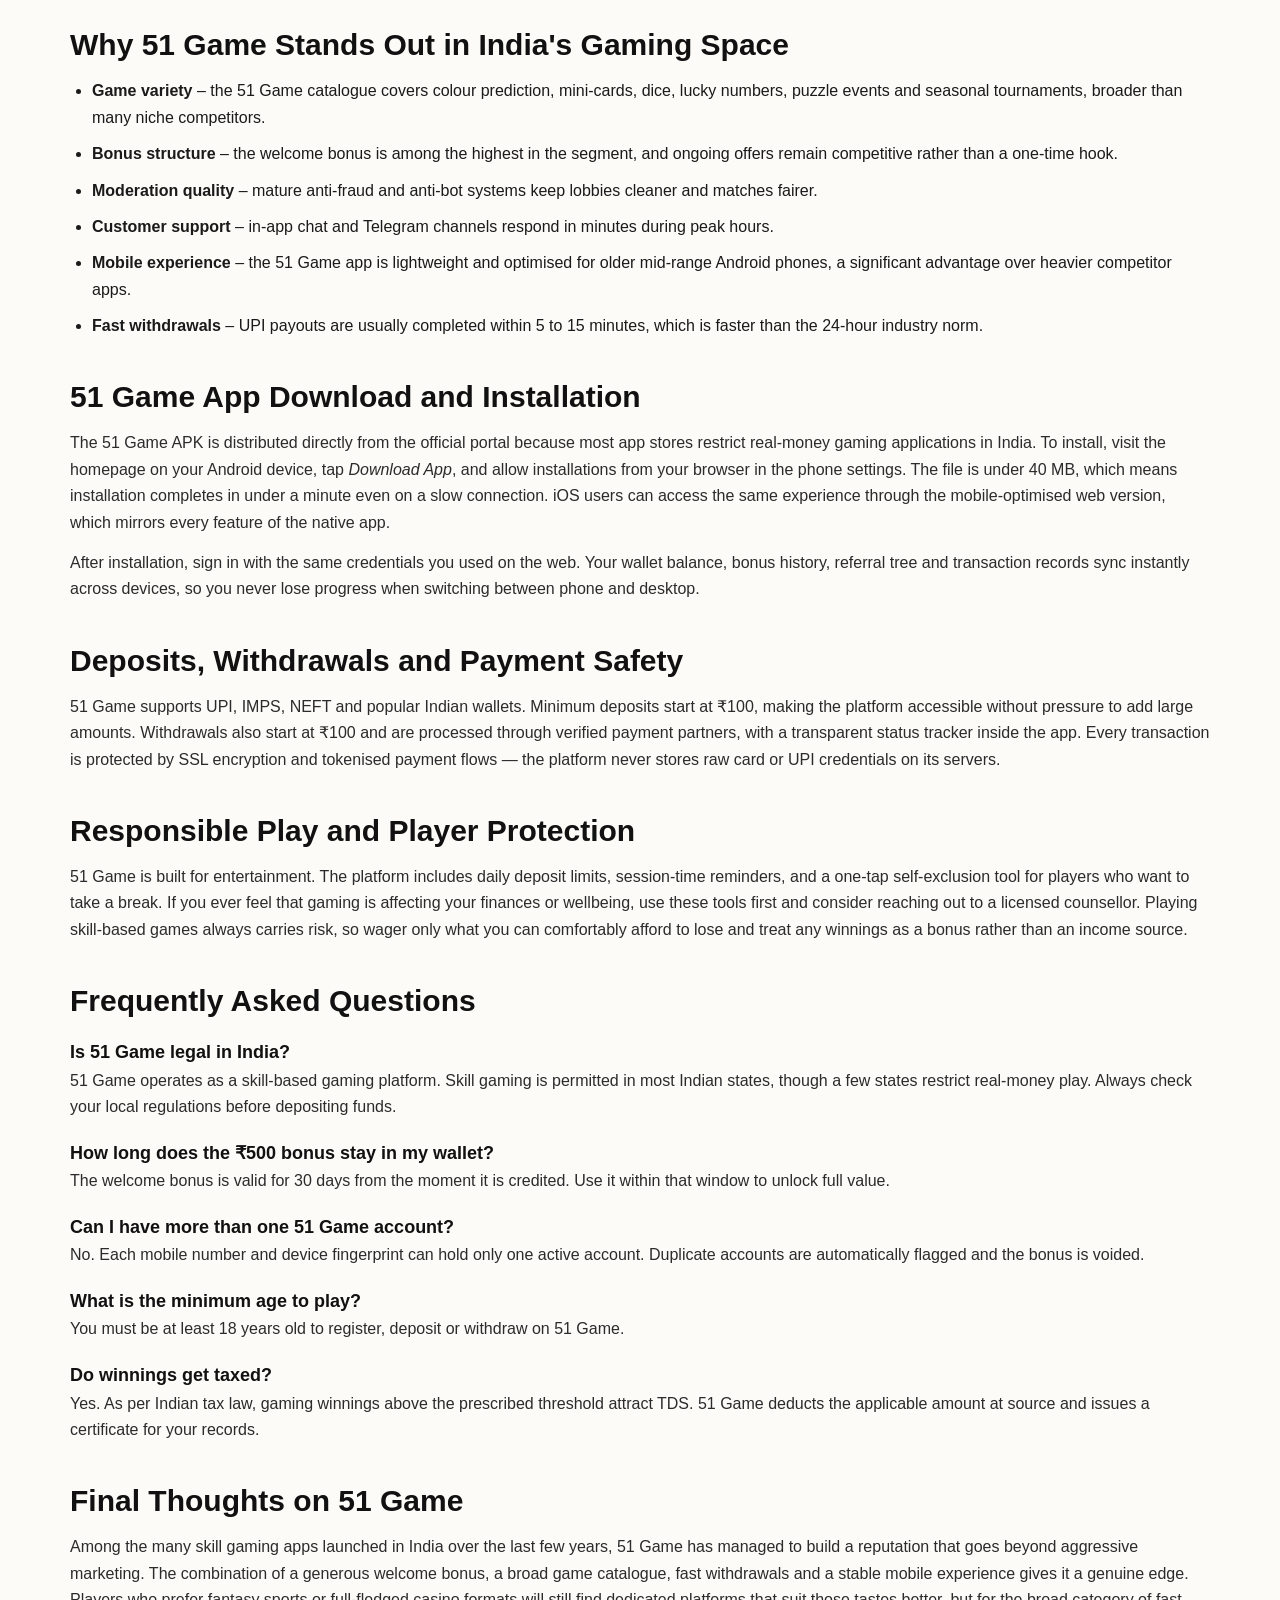
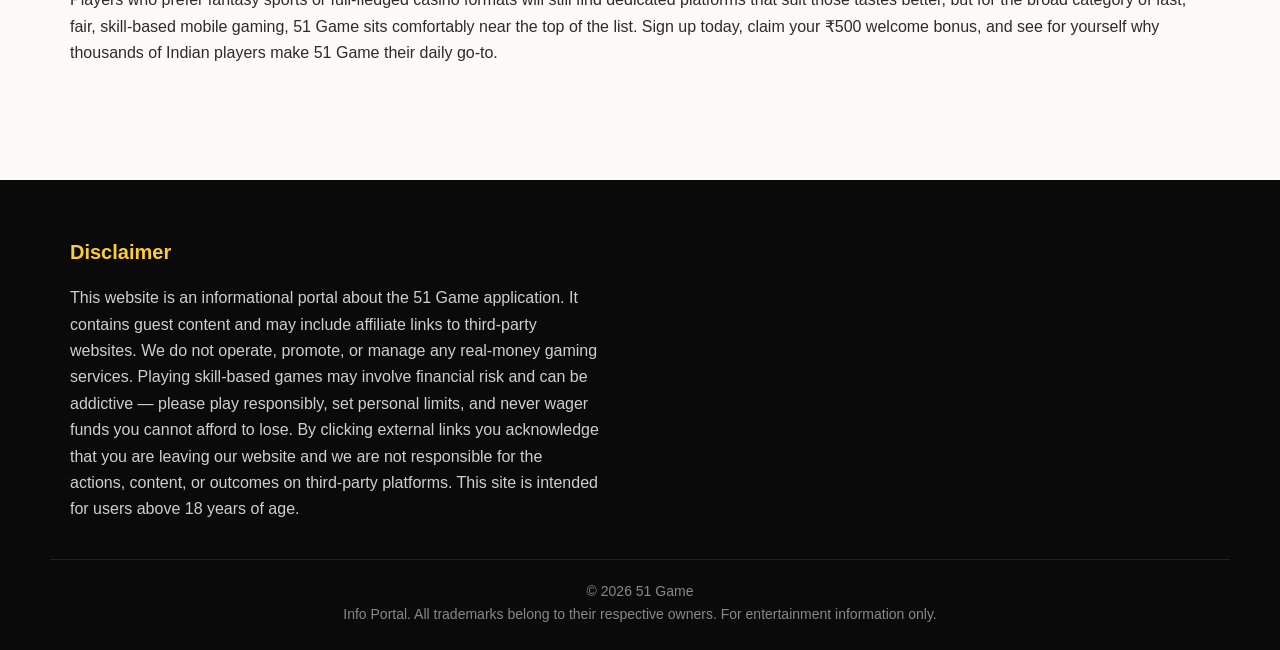
==== commit 97eda721: "Update index.html" ====
--- a/index.html
+++ b/index.html
@@ -143,7 +143,7 @@
     <p>After the account is live, take a minute to complete the profile section, link a UPI ID for withdrawals, and enable the in-app PIN. These three small steps make every future login and payout faster and safer.</p>
 
     <h2>51 Game Login — Access Your Account Securely</h2>
-    <p>Logging into 51 Game is intentionally simple. Tap the black <em>Login</em> button on the homepage, enter your registered mobile number and password, and you are inside your dashboard. If you have enabled biometric login on the mobile app, fingerprint or face unlock replaces the password step entirely. For users who have forgotten their password, the <em>Reset via OTP</em> option restores access in under a minute without any lengthy verification queue.</p>
+    <p>Logging into <a href="https://51game.hindisuccessstories.in/" target="_blank" rel="noreferrer noopener">51 Game</a></p>  is intentionally simple. Tap the black <em>Login</em> button on the homepage, enter your registered mobile number and password, and you are inside your dashboard. If you have enabled biometric login on the mobile app, fingerprint or face unlock replaces the password step entirely. For users who have forgotten their password, the <em>Reset via OTP</em> option restores access in under a minute without any lengthy verification queue.</p>
     <p>Security is baked into every login. The platform monitors device fingerprints, unusual IP changes and rapid-session attempts. If anything looks out of place, 51 Game triggers an additional OTP challenge before granting access — a small friction that protects your balance from unauthorised use.</p>
 
     <h2>Popular Games You Can Play on 51 Game</h2>
@@ -212,7 +212,7 @@
       </ul>
     </div>
   </div>
-  <div class="container copyright">© 2026 51 Game Info Portal. All trademarks belong to their respective owners. For entertainment information only.</div>
+  <div class="container copyright">© 2026 <a href="https://51game.hindisuccessstories.in/" target="_blank" rel="noreferrer noopener">51 Game</a></p> Info Portal. All trademarks belong to their respective owners. For entertainment information only.</div>
 </footer>
 
 <a href="#register" class="bonus-fab" aria-label="Get Sign Up Bonus">🎁 Get Sign Up Bonus!</a>
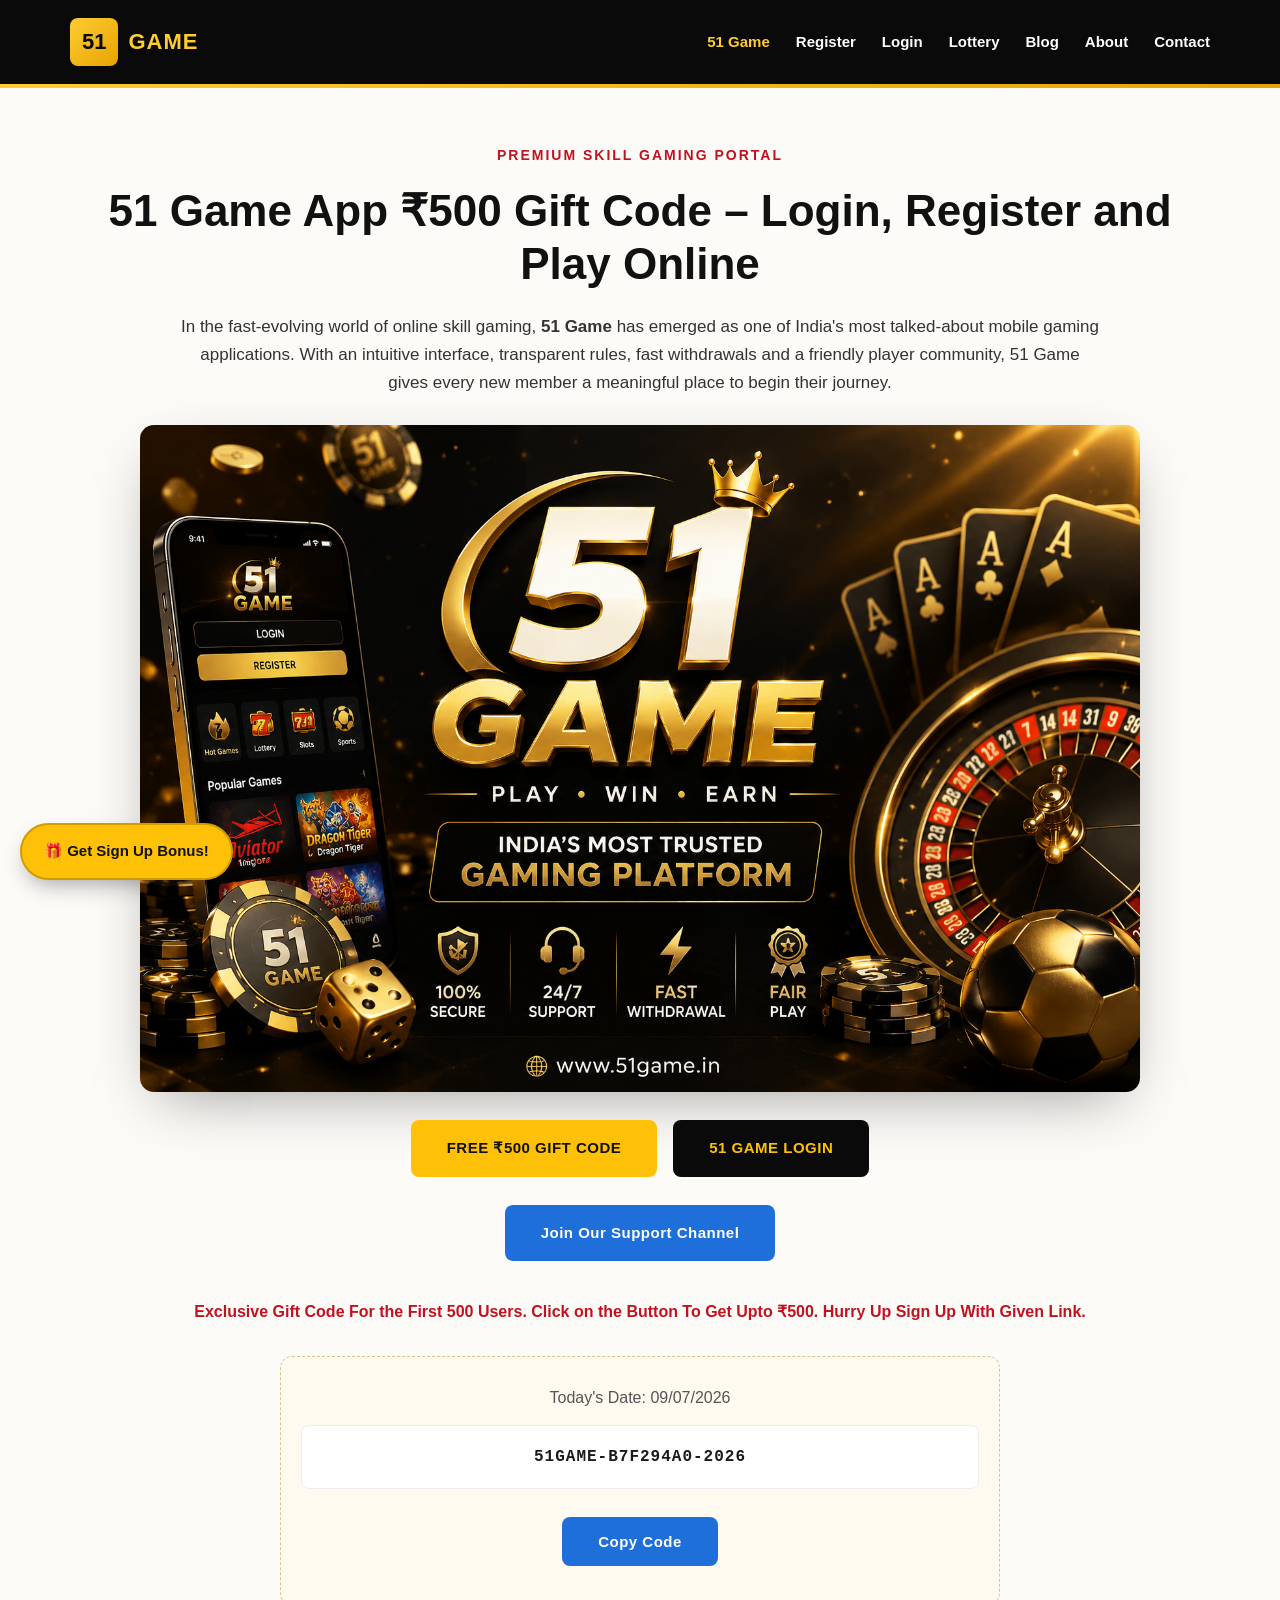
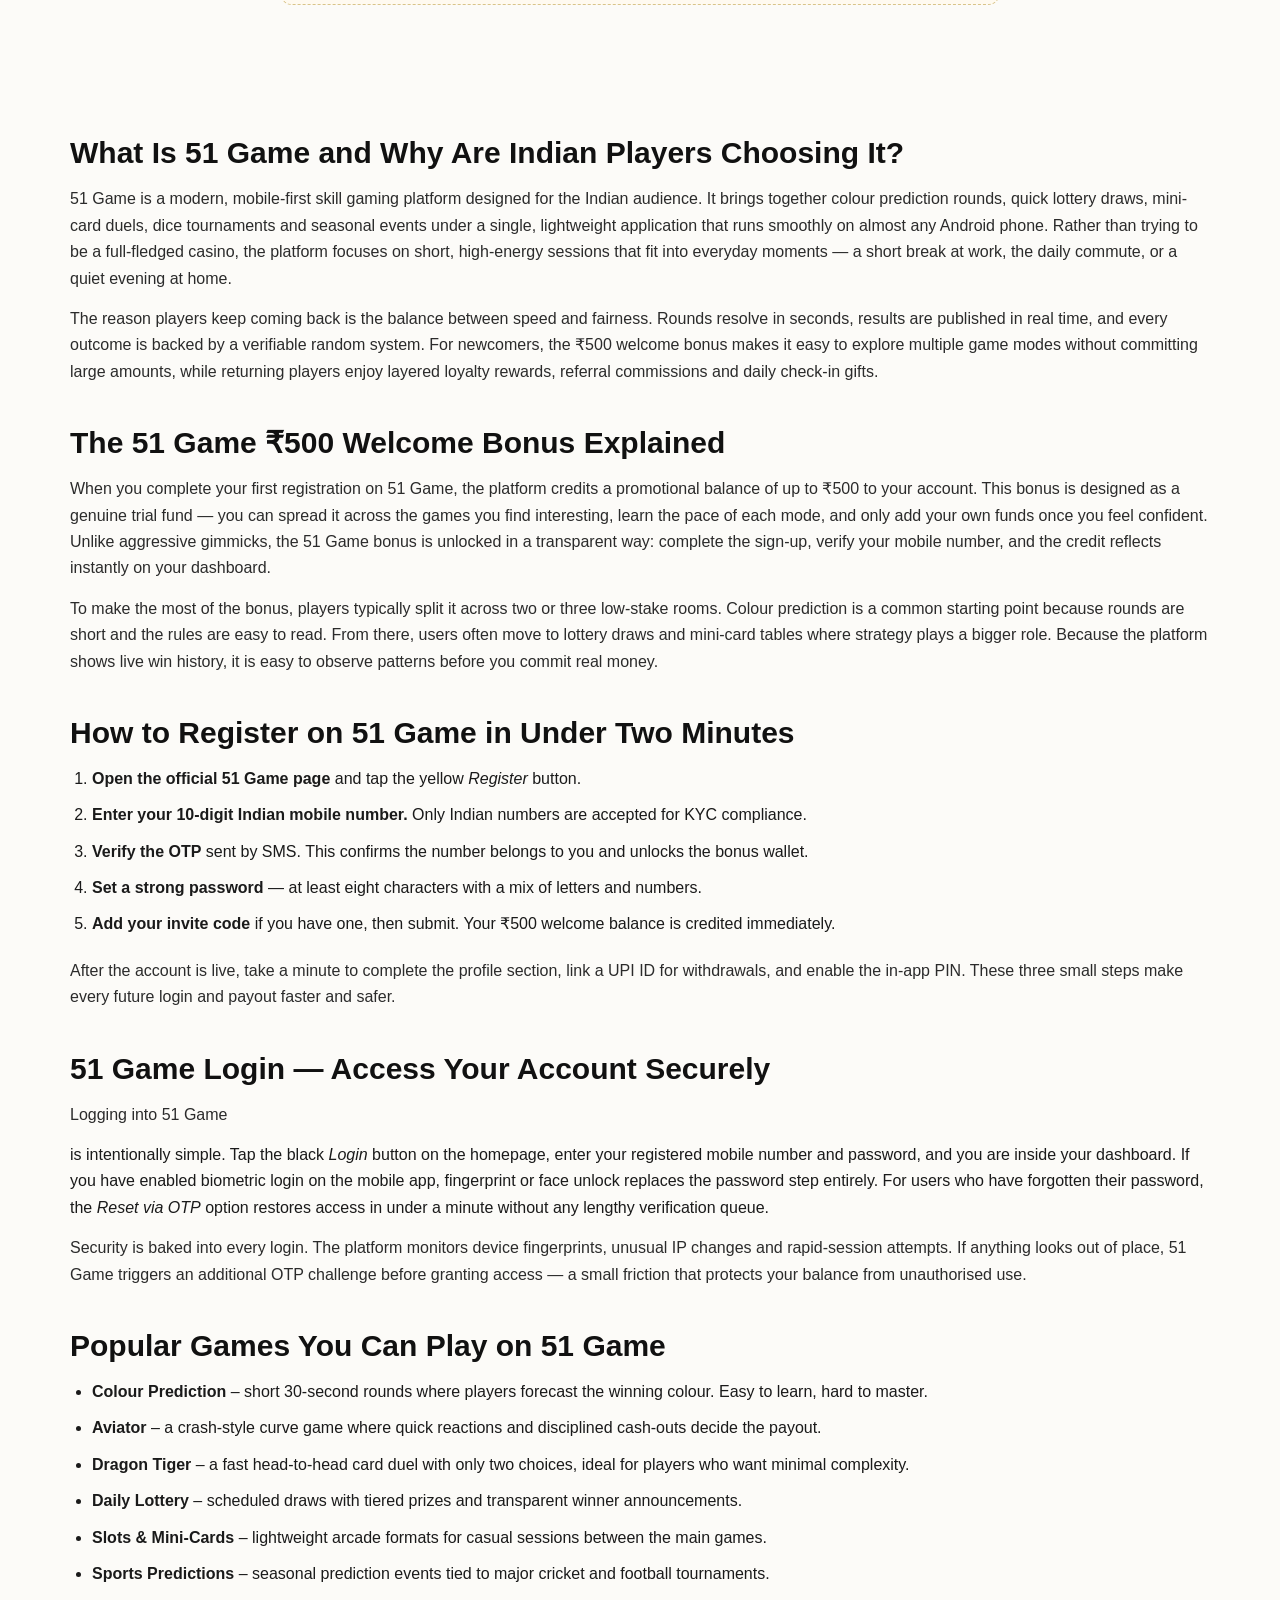
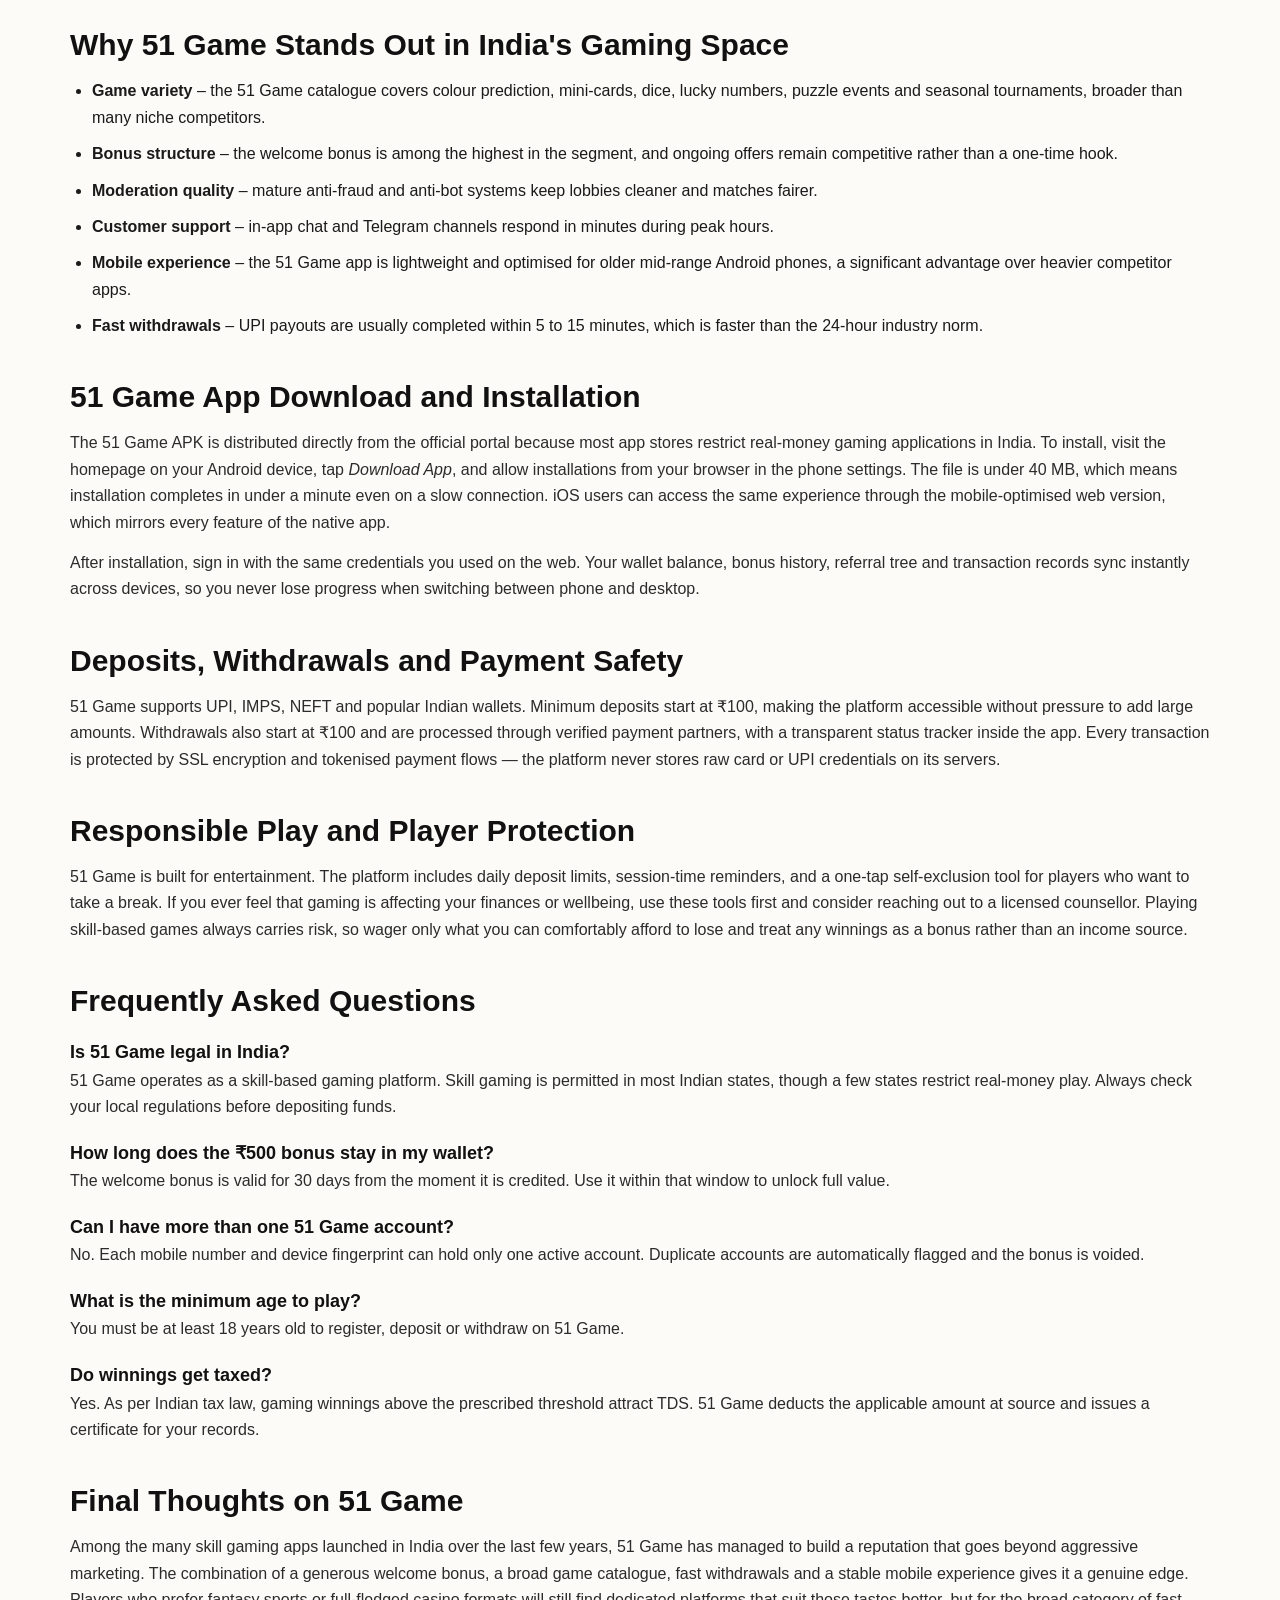
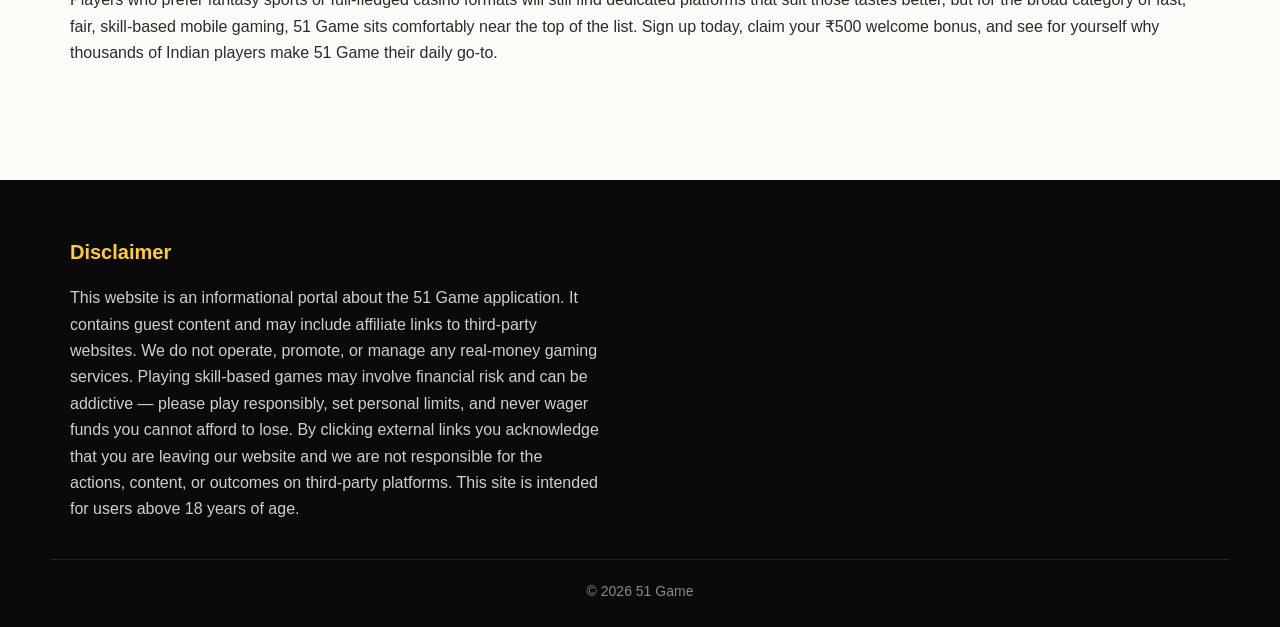
==== commit 12395bf5: "Clean up copyright section in index.html Removed extra text from copyright section in footer." ====
--- a/index.html
+++ b/index.html
@@ -212,7 +212,7 @@
       </ul>
     </div>
   </div>
-  <div class="container copyright">© 2026 <a href="https://51game.hindisuccessstories.in/" target="_blank" rel="noreferrer noopener">51 Game</a></p> Info Portal. All trademarks belong to their respective owners. For entertainment information only.</div>
+  <div class="container copyright">© 2026 <a href="https://51game.hindisuccessstories.in/" target="_blank" rel="noreferrer noopener">51 Game</a></p></div>
 </footer>
 
 <a href="#register" class="bonus-fab" aria-label="Get Sign Up Bonus">🎁 Get Sign Up Bonus!</a>
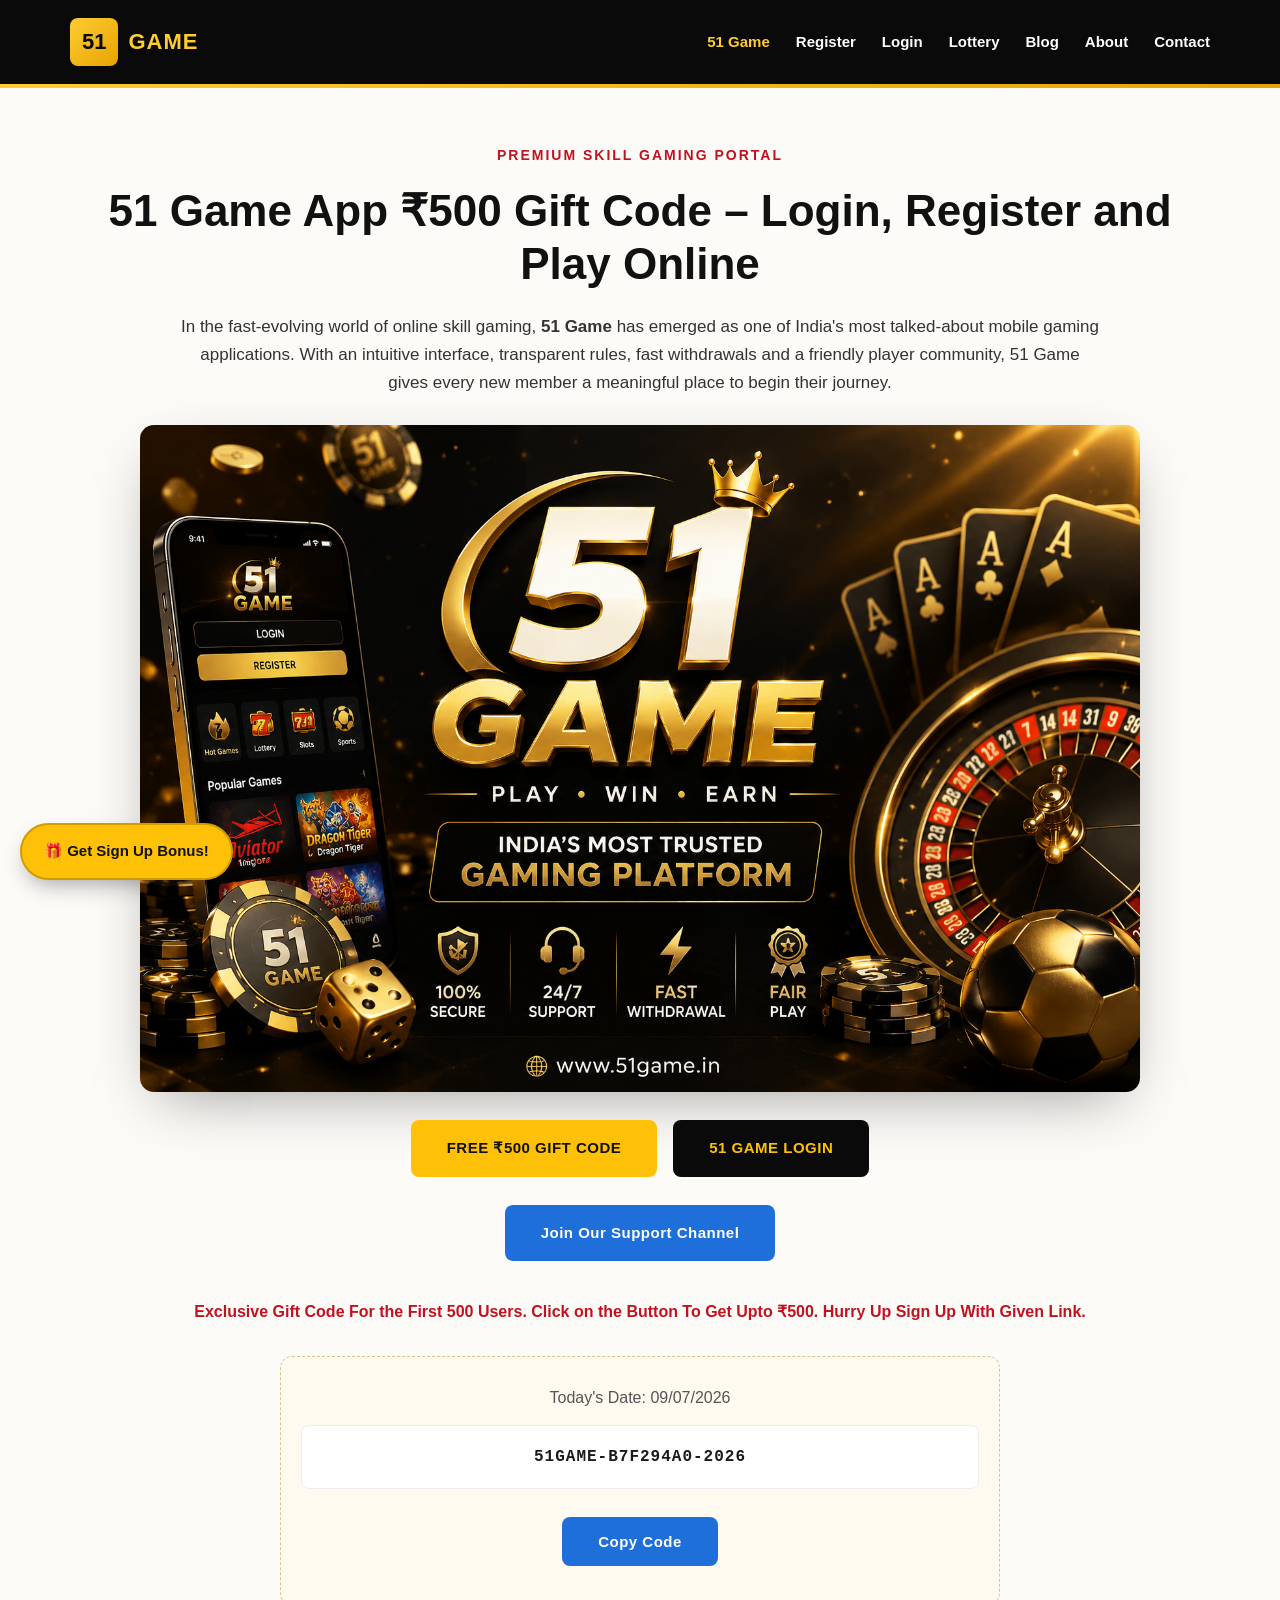
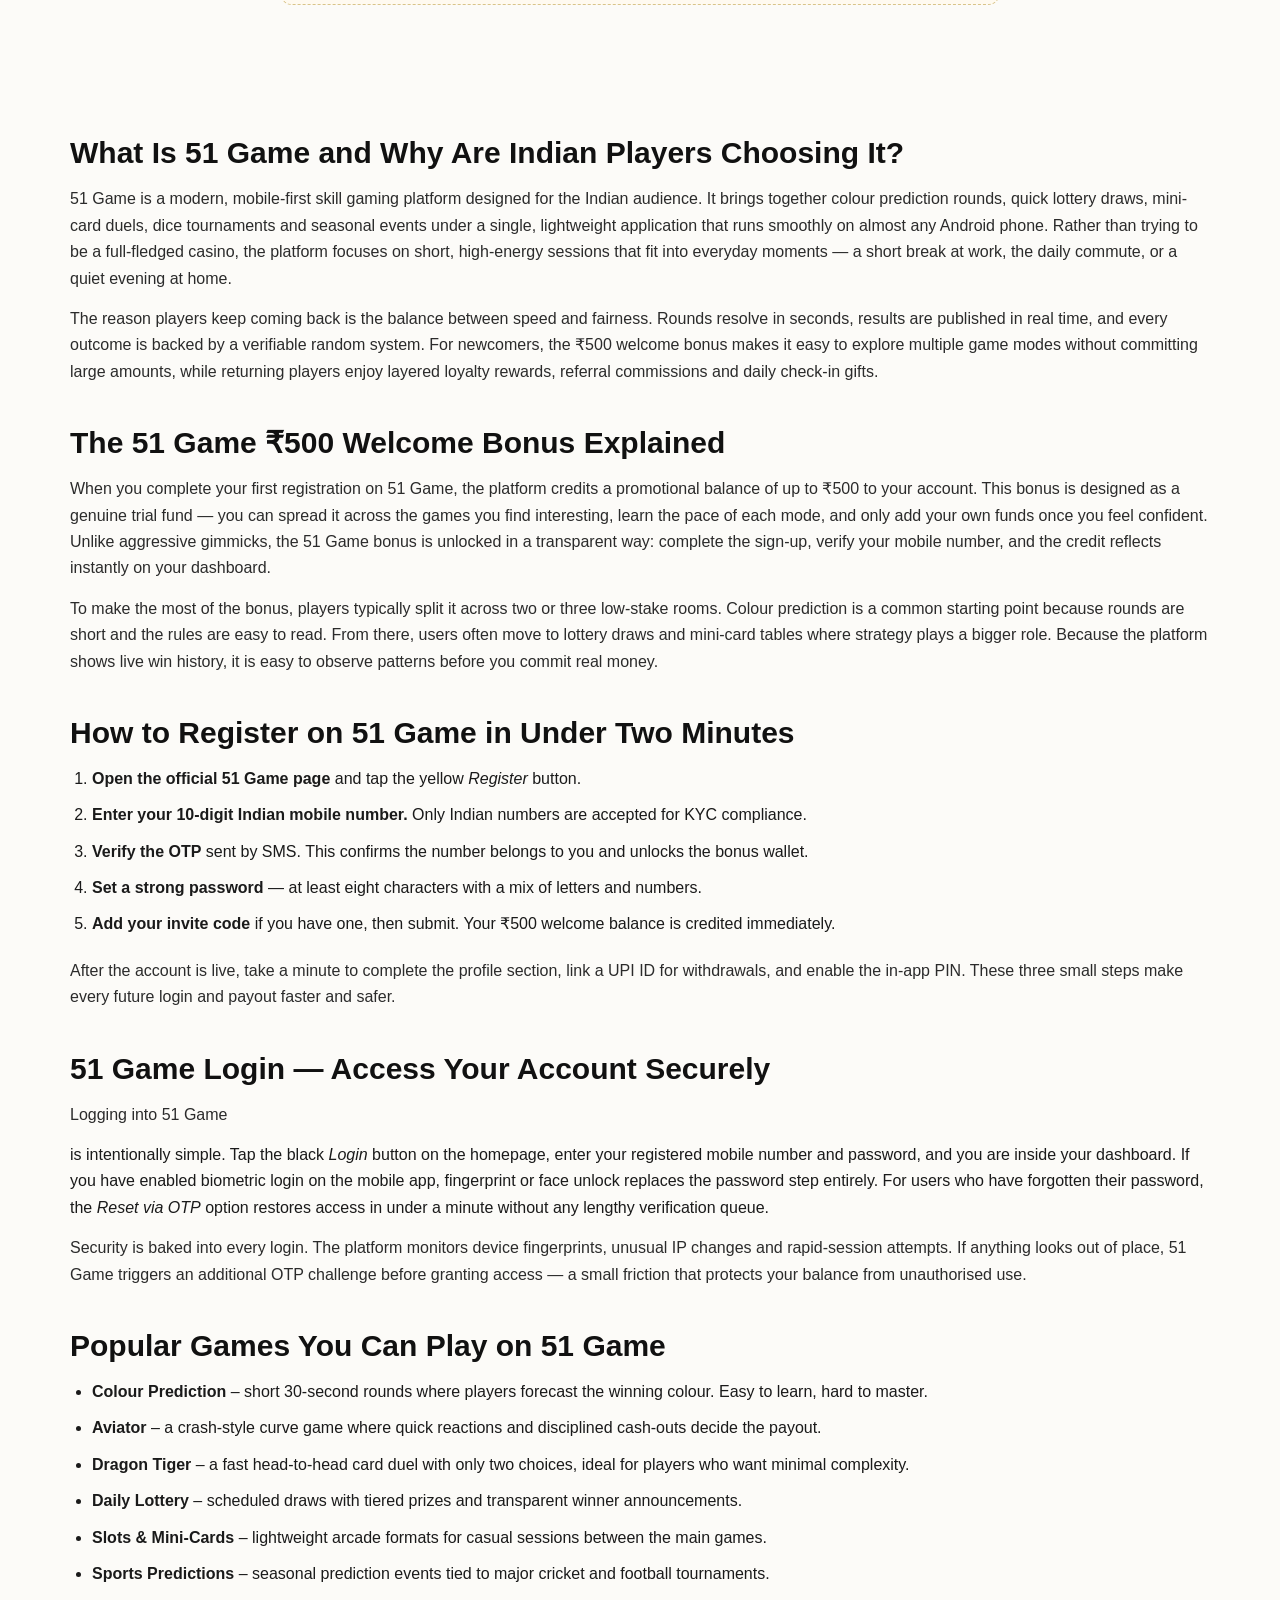
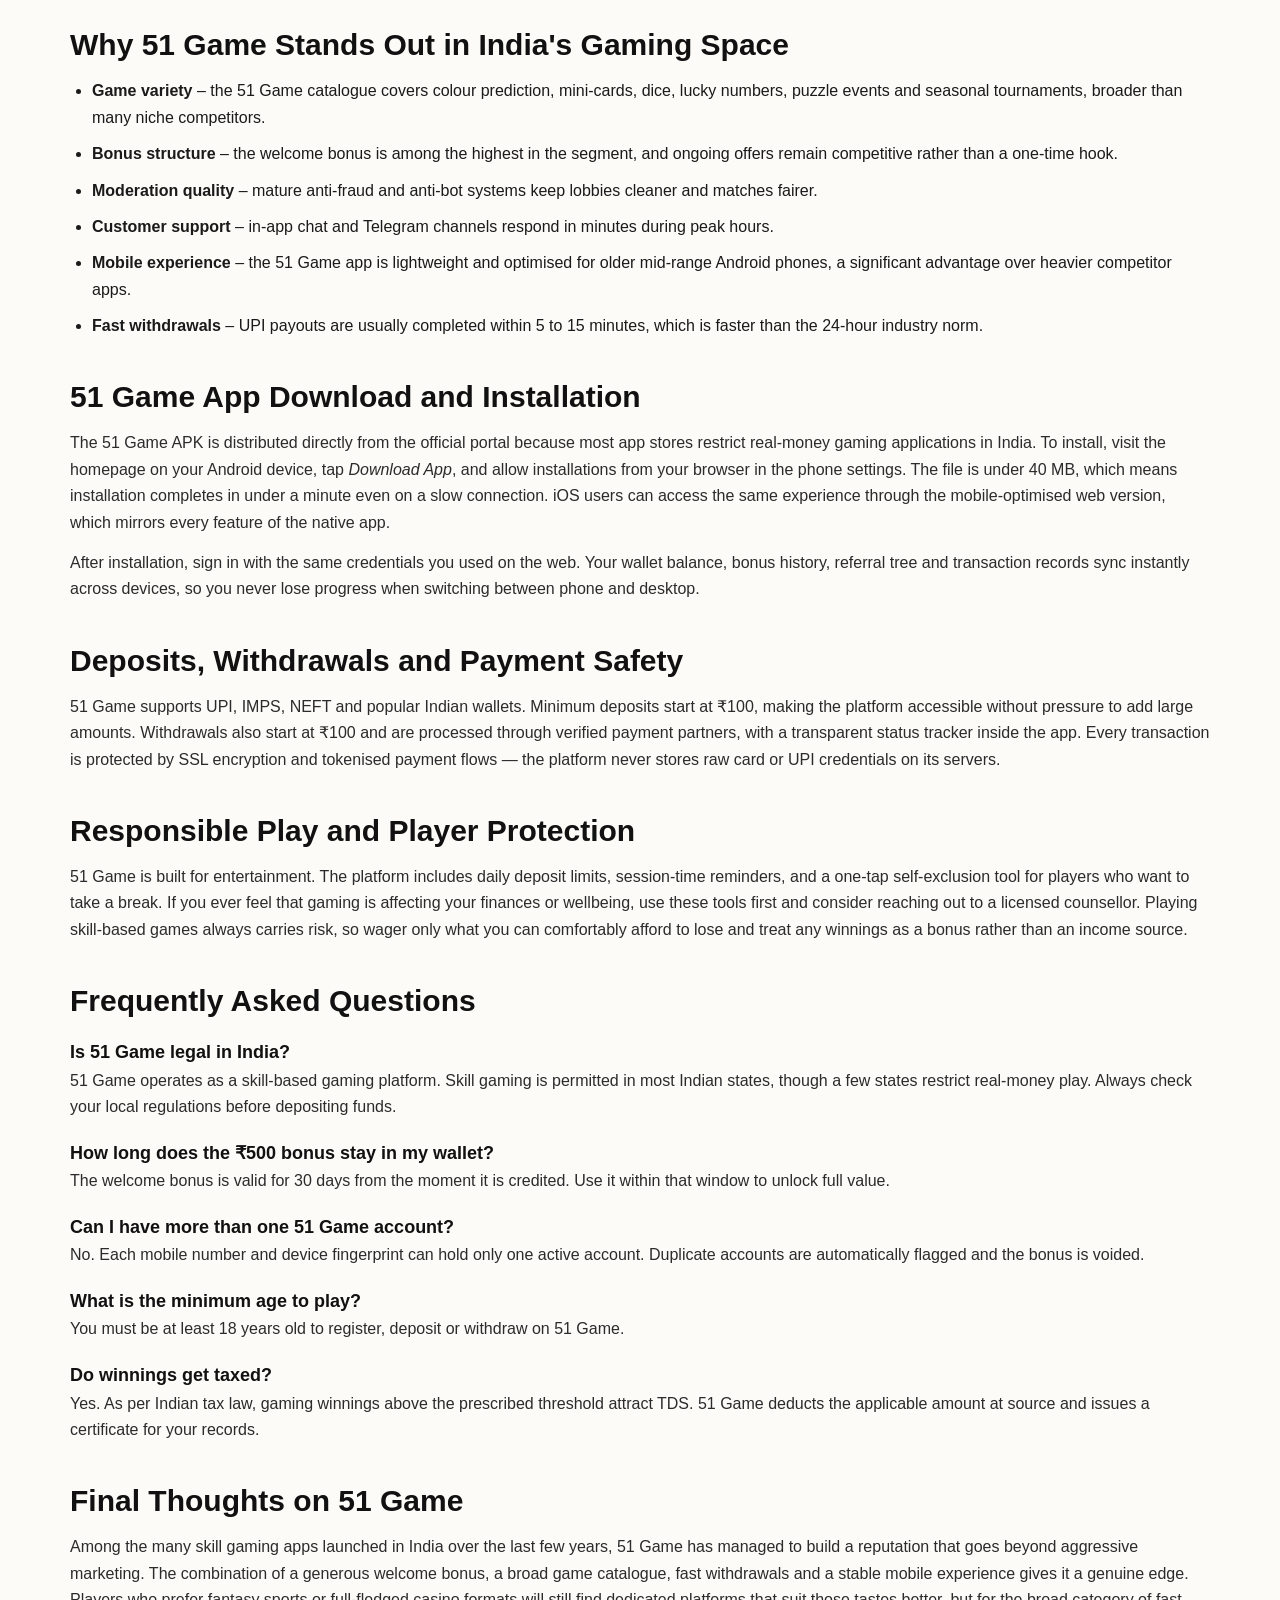
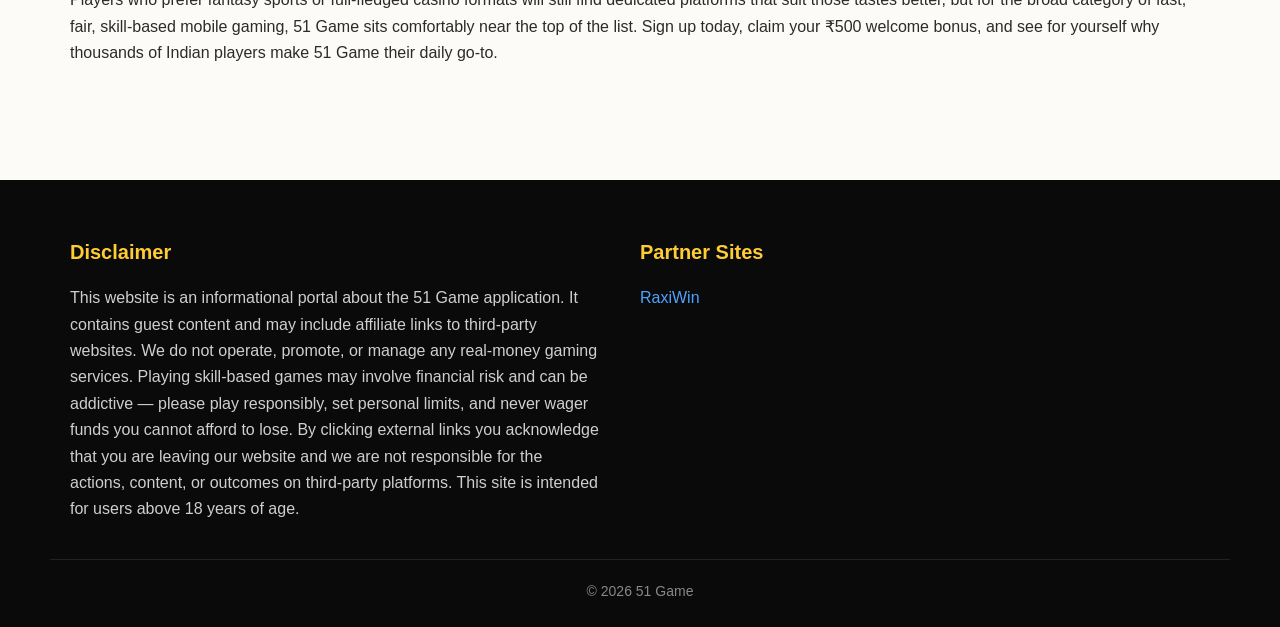
==== commit fd4dbc09: "Update index.html" ====
--- a/index.html
+++ b/index.html
@@ -109,10 +109,10 @@
     </figure>
 
     <div class="cta-row">
-      <a href="#register" class="btn btn-gold">FREE ₹500 GIFT CODE</a>
-      <a href="#login" class="btn btn-dark">51 GAME LOGIN</a>
-    </div>
-    <a href="#support" class="btn btn-blue">Join Our Support Channel</a>
+      <a href="https://www.51gamej.com/#/register?invitationCode=56188262186" class="btn btn-gold">FREE ₹500 GIFT CODE</a>
+      <a href="https://www.51gamej.com/#/register?invitationCode=56188262186" class="btn btn-dark">51 GAME LOGIN</a>
+    </div>
+    <a href="https://t.me/teamrolexraxi" class="btn btn-blue">Join Our Support Channel</a>
 
     <p class="notice">Exclusive Gift Code For the First 500 Users. Click on the Button To Get Upto ₹500. Hurry Up Sign Up With Given Link.</p>
 
@@ -206,6 +206,15 @@
       <p>This website is an informational portal about the 51 Game application. It contains guest content and may include affiliate links to third-party websites. We do not operate, promote, or manage any real-money gaming services. Playing skill-based games may involve financial risk and can be addictive — please play responsibly, set personal limits, and never wager funds you cannot afford to lose. By clicking external links you acknowledge that you are leaving our website and we are not responsible for the actions, content, or outcomes on third-party platforms. This site is intended for users above 18 years of age.</p>
     </div>
     <div>
+  <h4 class="footer-title">Partner Sites</h4>
+  <ul class="footer-links">
+    <li>
+      <a href="https://raxiwinngame.com/" target="_blank" rel="noopener noreferrer">
+        RaxiWin
+      </a>
+    </li>
+  </ul>
+</div>
       </ul>
     </div>
     <div>
